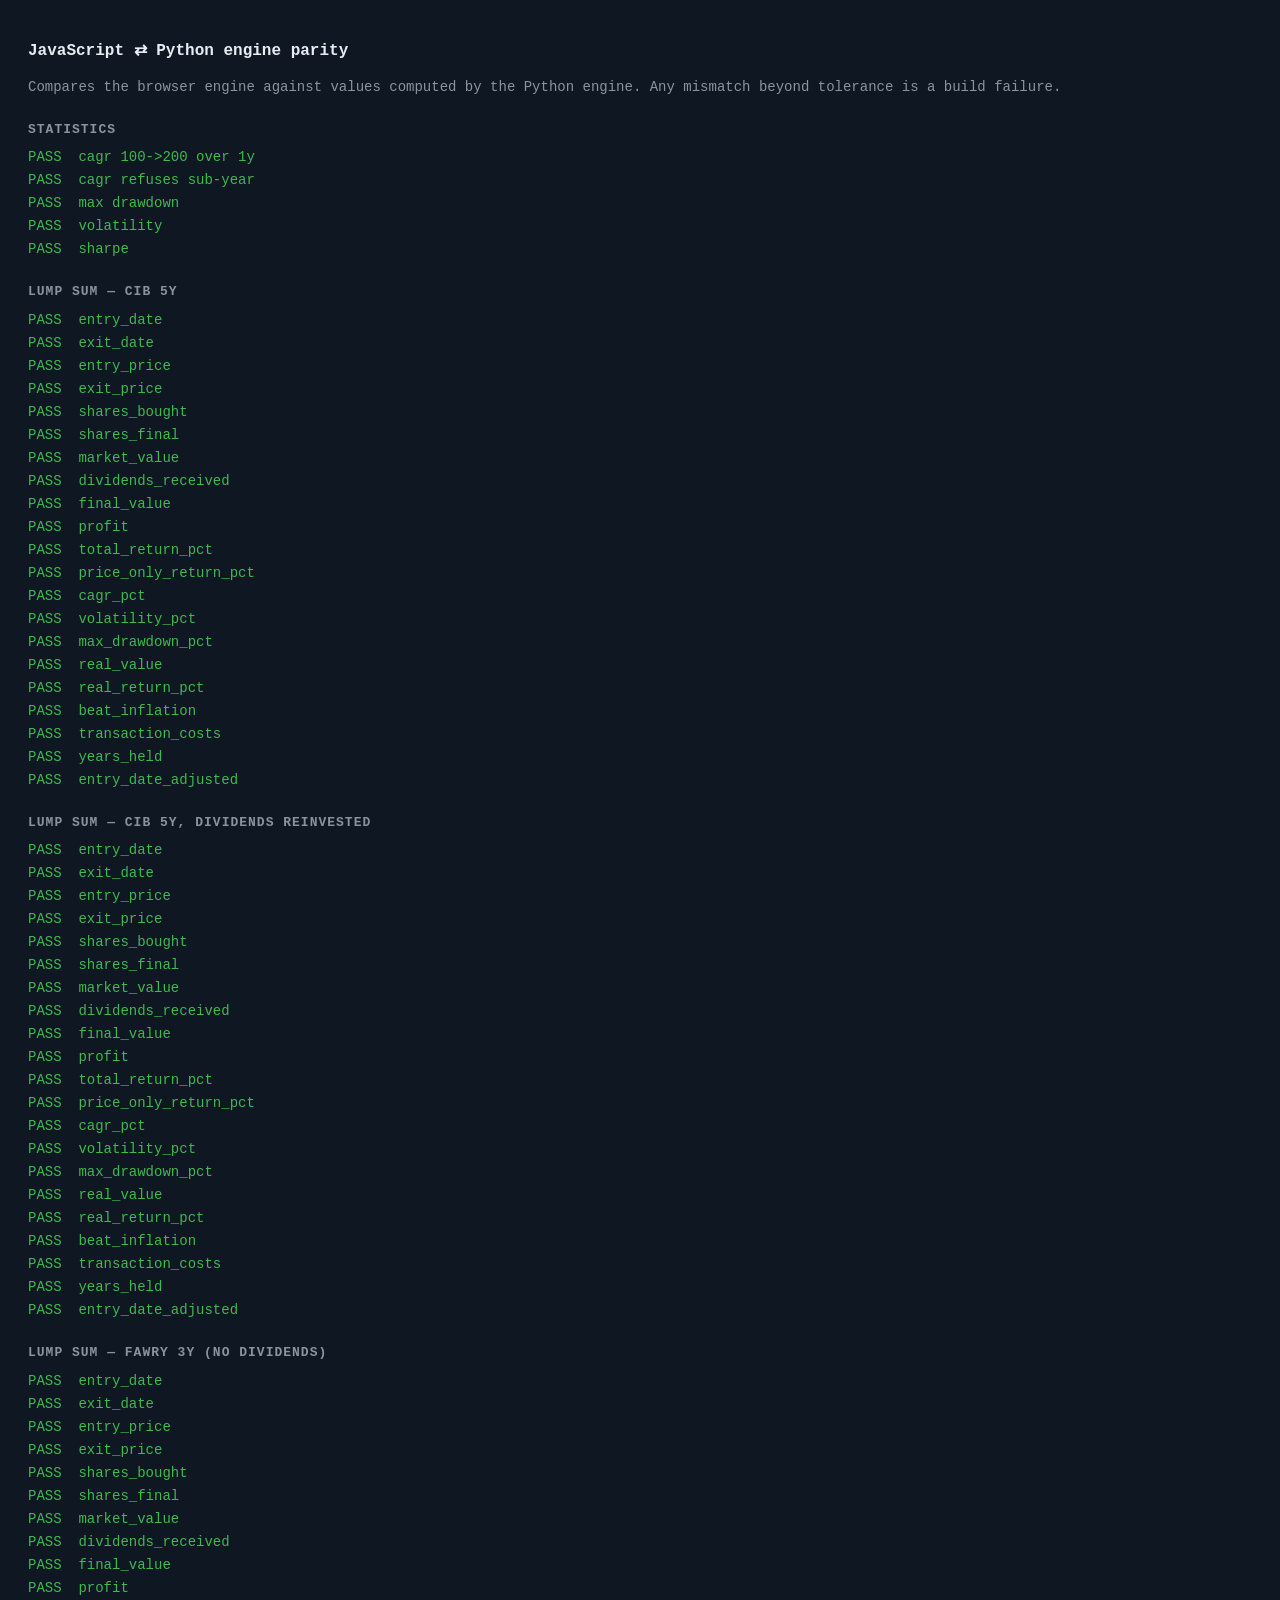
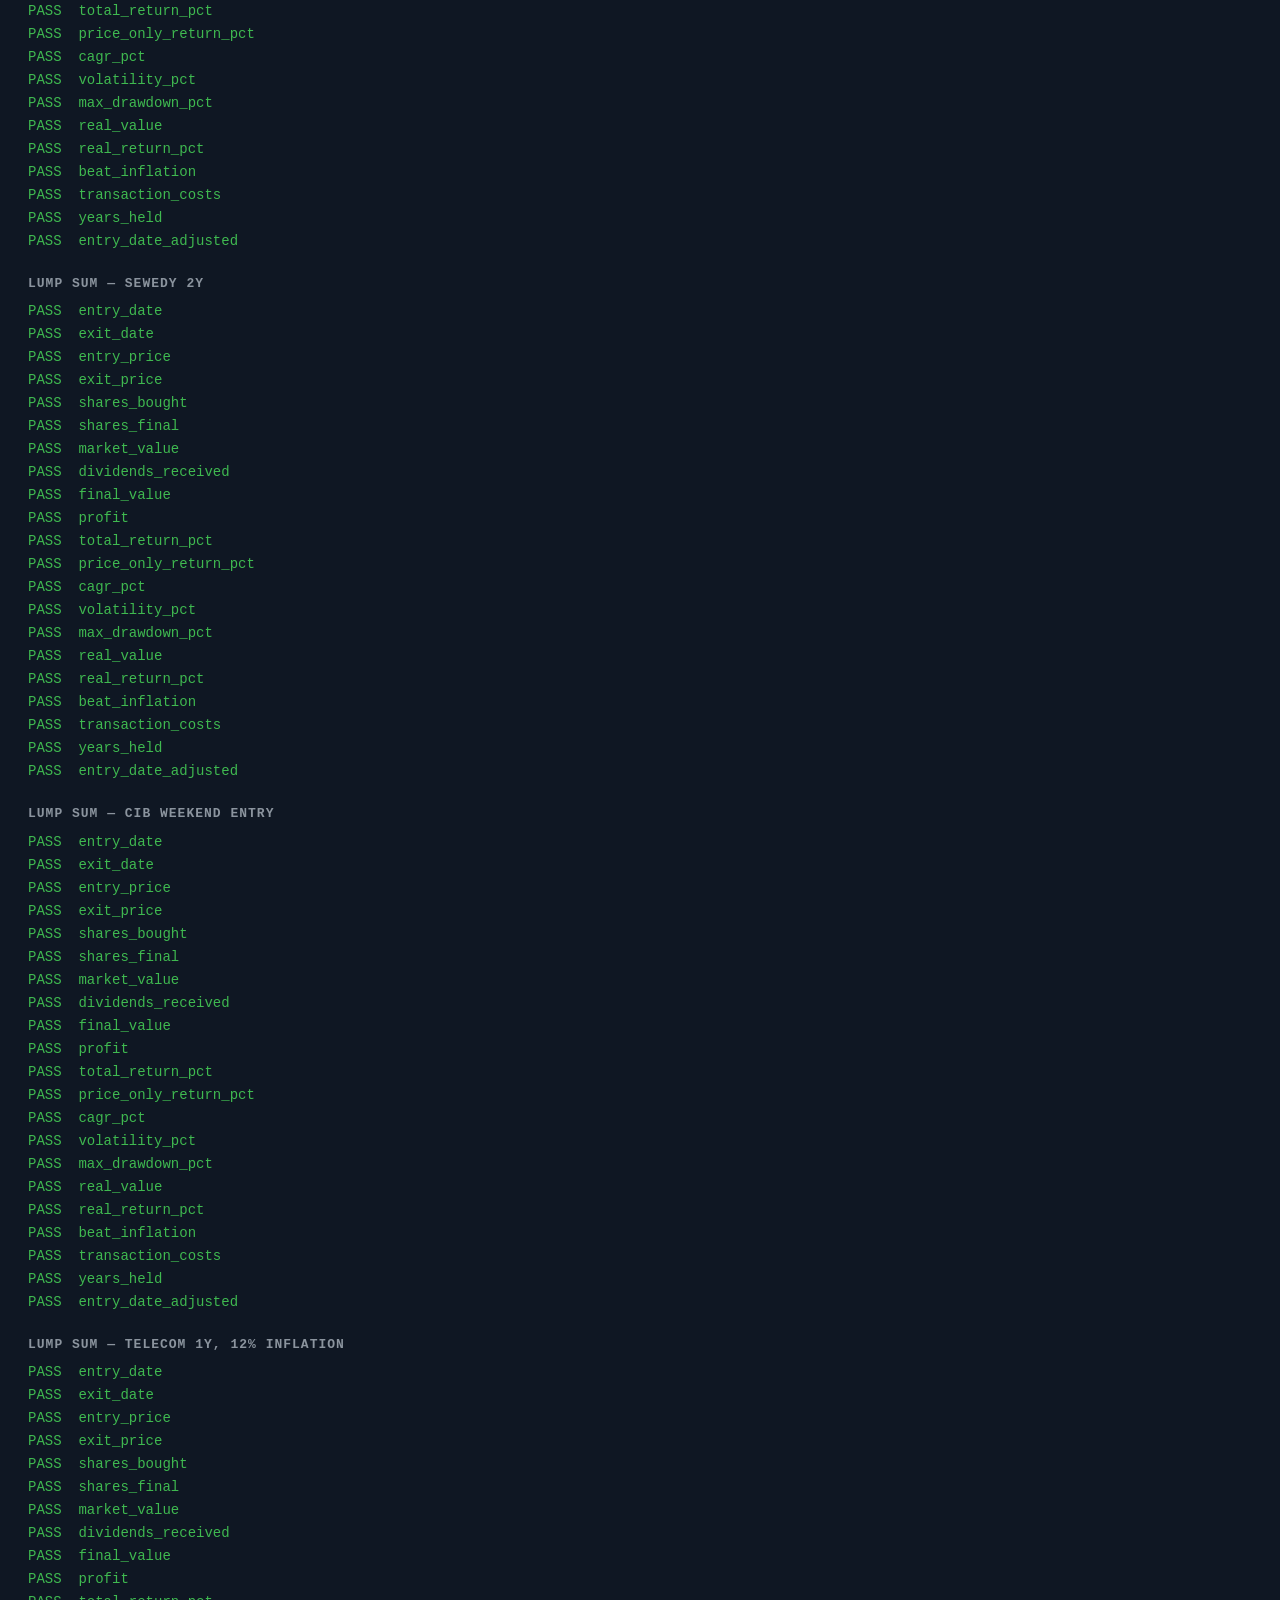
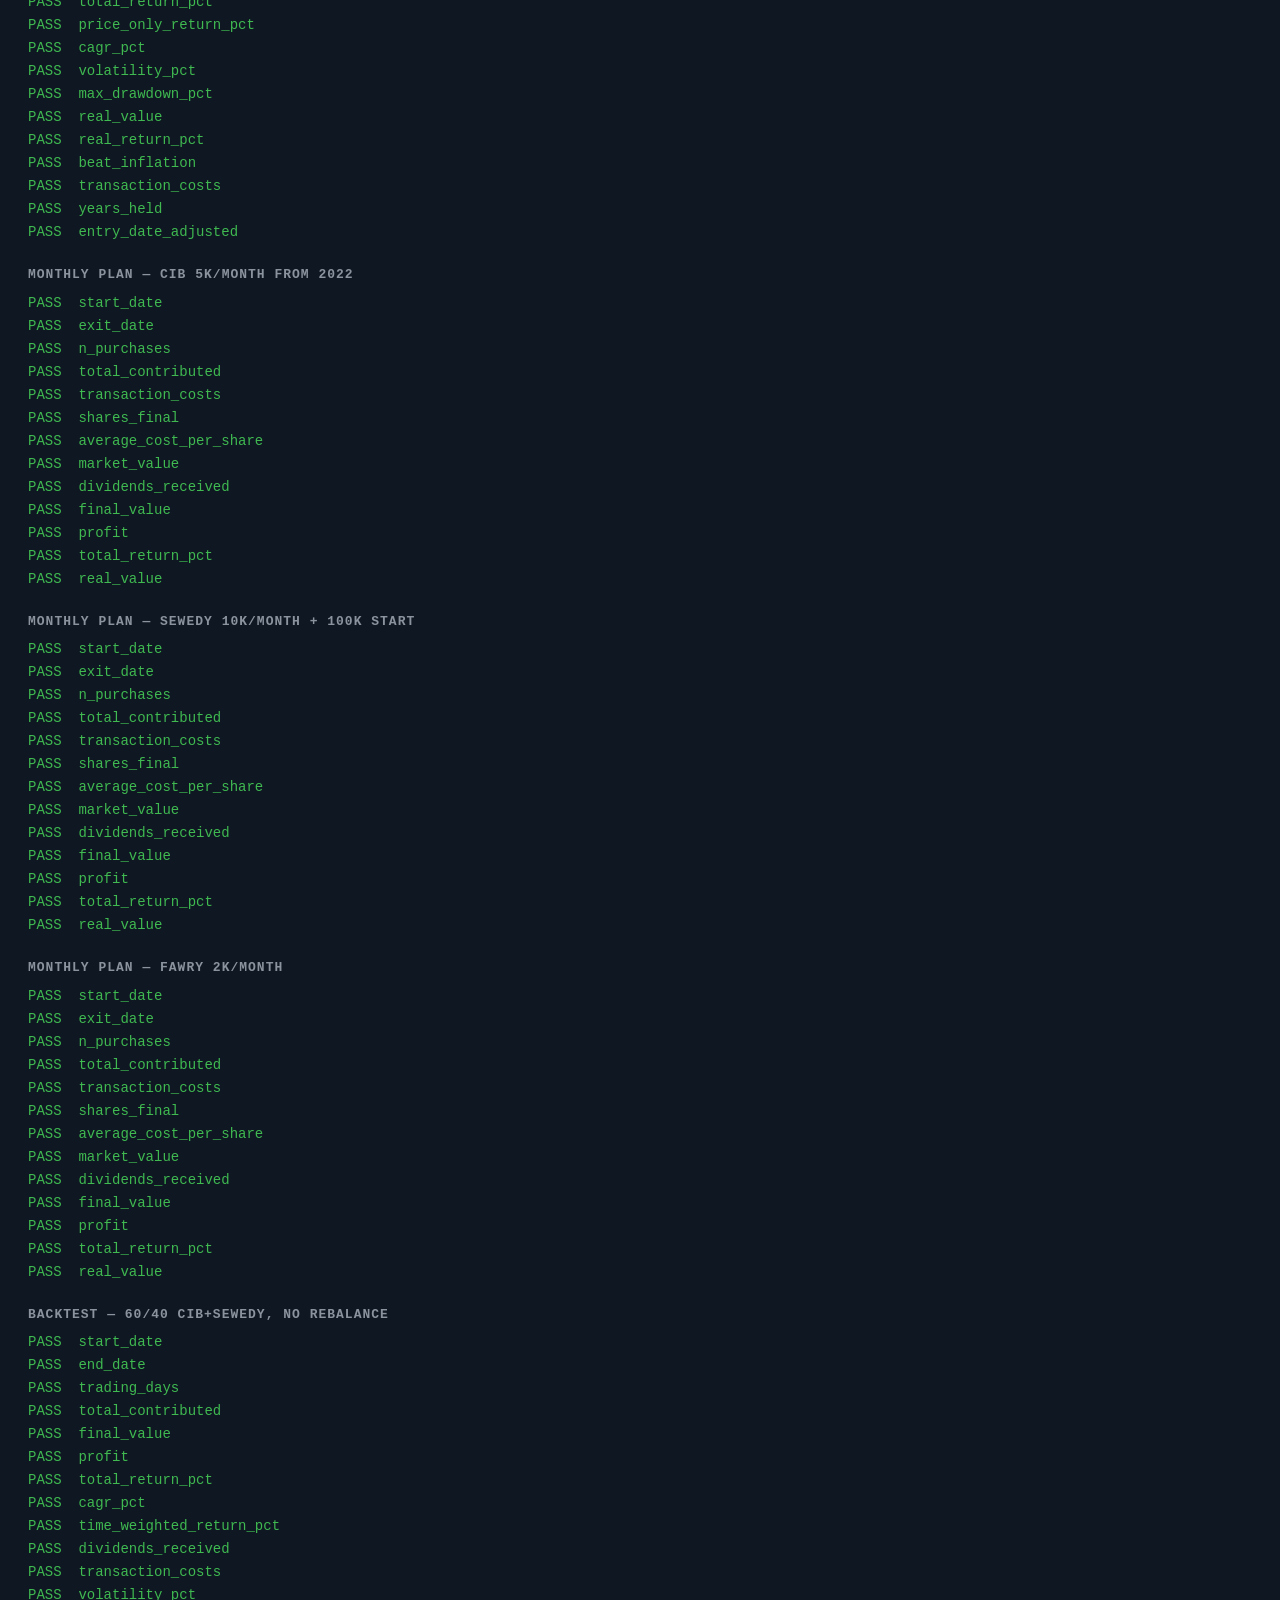
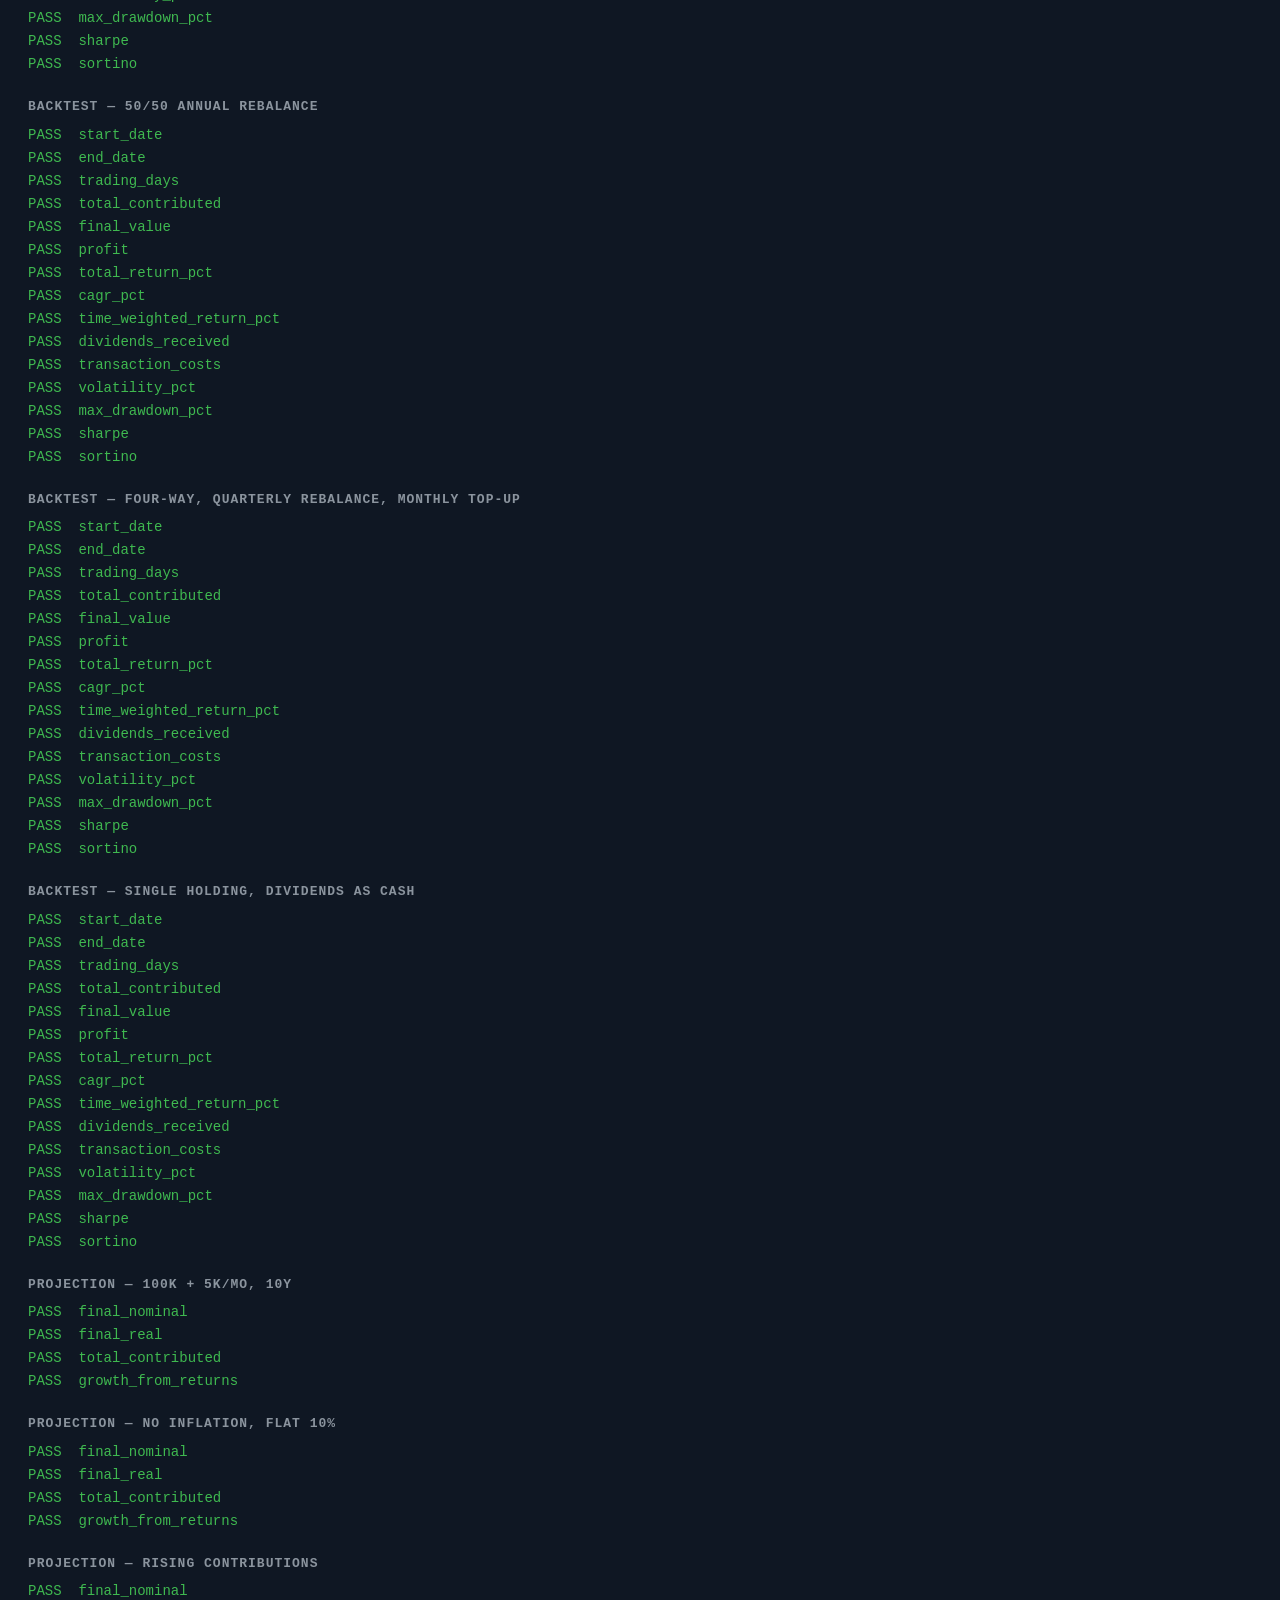
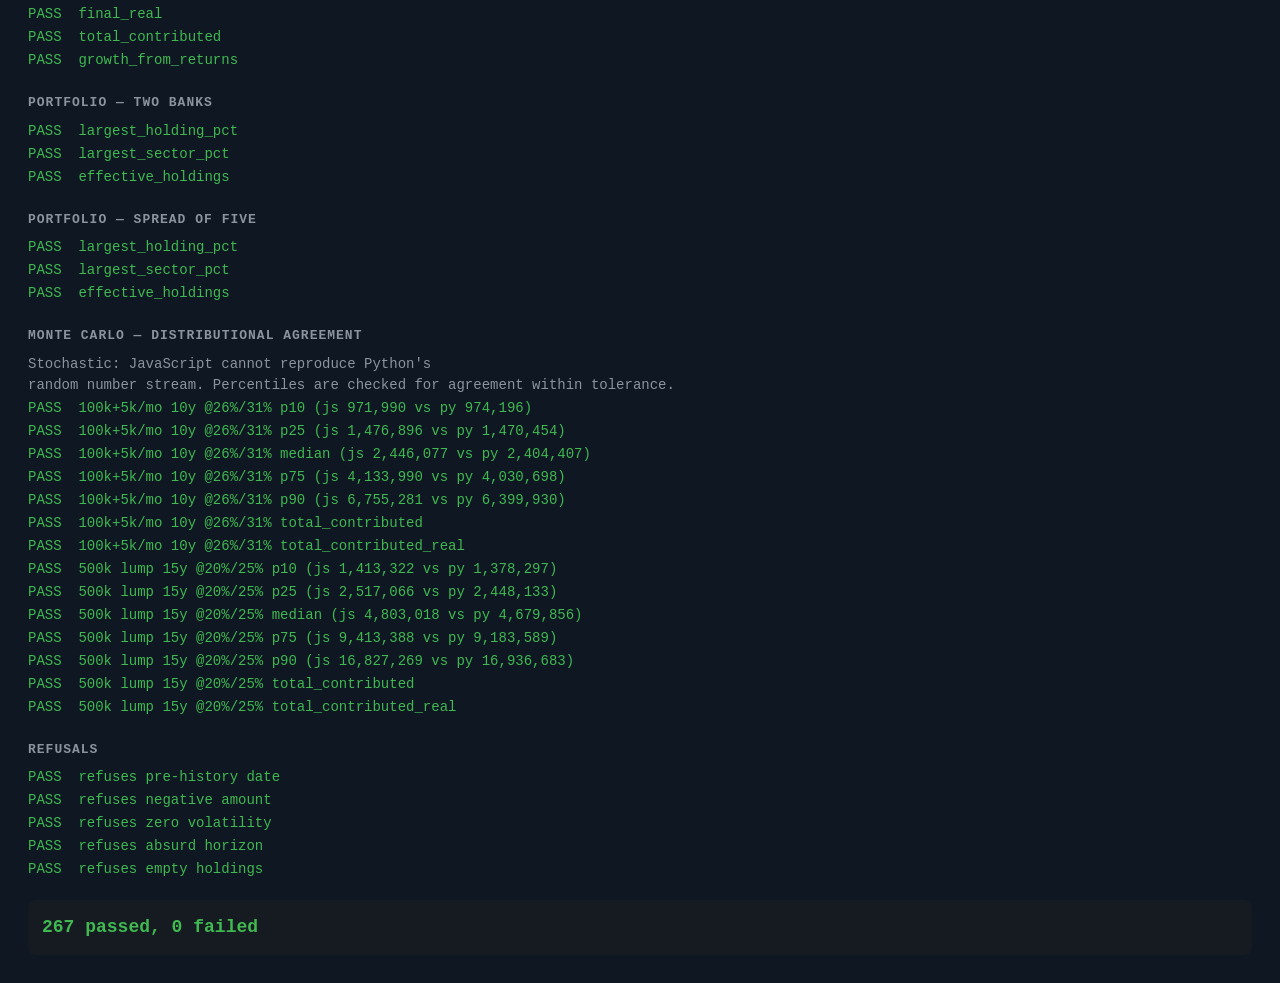
==== backend/tests/parity_harness.html @ 26fd0d42 "Add files via upload" ====
<!doctype html>
<html lang="en">
<head>
<meta charset="utf-8">
<title>Engine parity harness</title>
<style>
 body{font:14px/1.5 ui-monospace,Consolas,monospace;padding:20px;background:#0f1723;color:#e6edf3}
 .pass{color:#3fb950} .fail{color:#f85149;font-weight:700}
 h2{color:#8b949e;font-size:13px;text-transform:uppercase;letter-spacing:1px;margin:22px 0 8px}
 pre{margin:2px 0}
 #summary{font-size:18px;font-weight:700;padding:14px;border-radius:8px;margin-top:20px;background:#161b22}
</style>
</head>
<body>
<h1 style="font-size:16px">JavaScript ⇄ Python engine parity</h1>
<p style="color:#8b949e">Compares the browser engine against values computed by
the Python engine. Any mismatch beyond tolerance is a build failure.</p>
<div id="out">Running…</div>
<div id="summary"></div>

<script src="../app/web/static/engine.js"></script>
<script src="parity_cases.js"></script>
<script>
/* CASES is injected by backend/tests/test_js_parity.py, which computes every
   expected value with the Python engine before opening this page. */
window.CASES = window.CASES || null;

const out = document.getElementById("out");
let pass = 0, fail = 0;
const results = [];

function log(html) { results.push(html); }

function near(a, b, tol) {
  if (a == null && b == null) return true;
  if (a == null || b == null) return false;
  return Math.abs(a - b) <= tol;
}

function check(name, got, want, tol = 0.01) {
  const ok = near(got, want, tol);
  ok ? pass++ : fail++;
  log(`<pre class="${ok ? "pass" : "fail"}">${ok ? "PASS" : "FAIL"}  ${name}` +
      (ok ? "" : `   js=${got}  py=${want}  diff=${got == null || want == null ? "n/a" : Math.abs(got - want)}`) +
      `</pre>`);
}

function checkEq(name, got, want) {
  const ok = String(got) === String(want);
  ok ? pass++ : fail++;
  log(`<pre class="${ok ? "pass" : "fail"}">${ok ? "PASS" : "FAIL"}  ${name}` +
      (ok ? "" : `   js=${got}  py=${want}`) + `</pre>`);
}

function run() {
  if (!window.CASES) { out.innerHTML = "<pre class='fail'>No cases injected.</pre>"; return; }
  const C = window.CASES;

  /* ---------------- pure statistics ---------------- */
  log("<h2>Statistics</h2>");
  check("cagr 100->200 over 1y", ENGINE.cagr(100, 200, 1), C.stats.cagr_double, 1e-9);
  checkEq("cagr refuses sub-year", ENGINE.cagr(100, 150, 0.5), C.stats.cagr_subyear);
  check("max drawdown", ENGINE.maxDrawdown(C.stats.dd_input).max_drawdown,
        C.stats.dd_expected, 1e-9);
  check("volatility", ENGINE.annualisedVolatility(C.stats.vol_input),
        C.stats.vol_expected, 1e-9);
  check("sharpe", ENGINE.sharpeRatio(C.stats.vol_input, 0.205),
        C.stats.sharpe_expected, 1e-9);

  /* ---------------- lump sum ---------------- */
  for (const c of C.lump_sum) {
    log(`<h2>Lump sum — ${c.label}</h2>`);
    const r = ENGINE.lumpSum(c.company, c.amount, c.start, c.opts);
    for (const [k, want] of Object.entries(c.expect)) {
      const tol = (k.endsWith("_pct")) ? 0.011 : (k === "shares_bought" ? 0.0002 : 0.02);
      if (typeof want === "boolean" || typeof want === "string") checkEq(k, r[k], want);
      else check(k, r[k], want, tol);
    }
  }

  /* ---------------- monthly plan ---------------- */
  for (const c of C.monthly) {
    log(`<h2>Monthly plan — ${c.label}</h2>`);
    const r = ENGINE.monthlyPlan(c.company, c.monthly_amount, c.start, c.opts);
    for (const [k, want] of Object.entries(c.expect)) {
      if (typeof want === "string") checkEq(k, r[k], want);
      else check(k, r[k], want, k.endsWith("_pct") ? 0.011 : 0.02);
    }
  }

  /* ---------------- backtest ---------------- */
  for (const c of C.backtest) {
    log(`<h2>Backtest — ${c.label}</h2>`);
    const r = ENGINE.backtest(c.companies, c.holdings, c.start, c.opts);
    for (const [k, want] of Object.entries(c.expect)) {
      if (typeof want === "string") checkEq(k, r[k], want);
      else check(k, r[k], want, k.endsWith("_pct") ? 0.011 : 0.05);
    }
  }

  /* ---------------- projections ---------------- */
  for (const c of C.projection) {
    log(`<h2>Projection — ${c.label}</h2>`);
    const r = ENGINE.scenarioProjection(c.initial, c.monthly, c.years,
                                        c.returns, c.inflation, c.increase);
    for (const [k, want] of Object.entries(c.expect)) {
      check(k, r.scenarios[c.scenario][k], want, 0.02);
    }
  }

  /* ---------------- portfolio composition ---------------- */
  for (const c of C.composition) {
    log(`<h2>Portfolio — ${c.label}</h2>`);
    const r = ENGINE.analyseComposition(c.metrics, c.holdings);
    check("largest_holding_pct", r.largest_holding_pct, c.expect.largest_holding_pct);
    check("largest_sector_pct", r.largest_sector_pct, c.expect.largest_sector_pct);
    check("effective_holdings", r.effective_holdings, c.expect.effective_holdings, 0.11);
  }

  /* ---------------- monte carlo (statistical, not identical) ---------------- */
  log("<h2>Monte Carlo — distributional agreement</h2>");
  log(`<pre style="color:#8b949e">Stochastic: JavaScript cannot reproduce Python's
random number stream. Percentiles are checked for agreement within tolerance.</pre>`);
  for (const c of C.monte_carlo) {
    const r = ENGINE.monteCarlo(c.initial, c.monthly, c.years, c.annual_return,
                                c.annual_volatility, c.opts);
    for (const [k, want] of Object.entries(c.expect.percentiles)) {
      const tolPct = 0.06;      // 6% relative
      const got = r.percentiles[k];
      const ok = Math.abs(got - want) <= Math.abs(want) * tolPct;
      ok ? pass++ : fail++;
      log(`<pre class="${ok ? "pass" : "fail"}">${ok ? "PASS" : "FAIL"}  ${c.label} ${k}` +
          (ok ? ` (js ${Math.round(got).toLocaleString()} vs py ${Math.round(want).toLocaleString()})`
              : `   js=${got}  py=${want}  off by ${(Math.abs(got - want) / Math.abs(want) * 100).toFixed(1)}%`) +
          `</pre>`);
    }
    // Deterministic parts must match exactly.
    check(`${c.label} total_contributed`, r.total_contributed, c.expect.total_contributed, 0.02);
    check(`${c.label} total_contributed_real`, r.total_contributed_real,
          c.expect.total_contributed_real, 0.05);
  }

  /* ---------------- screener / compare parity ---------------- */
  log("<h2>Refusals</h2>");
  const refusals = [
    ["pre-history date", () => ENGINE.lumpSum(C.lump_sum[0].company, 1000, "1990-01-01", {})],
    ["negative amount", () => ENGINE.lumpSum(C.lump_sum[0].company, -5, "2022-01-03", {})],
    ["zero volatility", () => ENGINE.monteCarlo(1000, 0, 5, 0.1, 0, {})],
    ["absurd horizon", () => ENGINE.monteCarlo(1000, 0, 99, 0.1, 0.2, {})],
    ["empty holdings", () => ENGINE.backtest({}, [], "2022-01-03", {})],
  ];
  for (const [name, fn] of refusals) {
    let threw = false;
    try { fn(); } catch (e) { threw = e instanceof ENGINE.InsufficientData; }
    threw ? pass++ : fail++;
    log(`<pre class="${threw ? "pass" : "fail"}">${threw ? "PASS" : "FAIL"}  refuses ${name}</pre>`);
  }

  out.innerHTML = results.join("");
  const s = document.getElementById("summary");
  s.className = fail ? "fail" : "pass";
  s.textContent = `${pass} passed, ${fail} failed`;
  window.__RESULT__ = {pass, fail};
}

try { run(); }
catch (e) {
  out.innerHTML = `<pre class="fail">Harness crashed: ${e.message}\n${e.stack}</pre>`;
  window.__RESULT__ = {pass, fail: fail + 1, error: e.message};
}
</script>
</body>
</html>
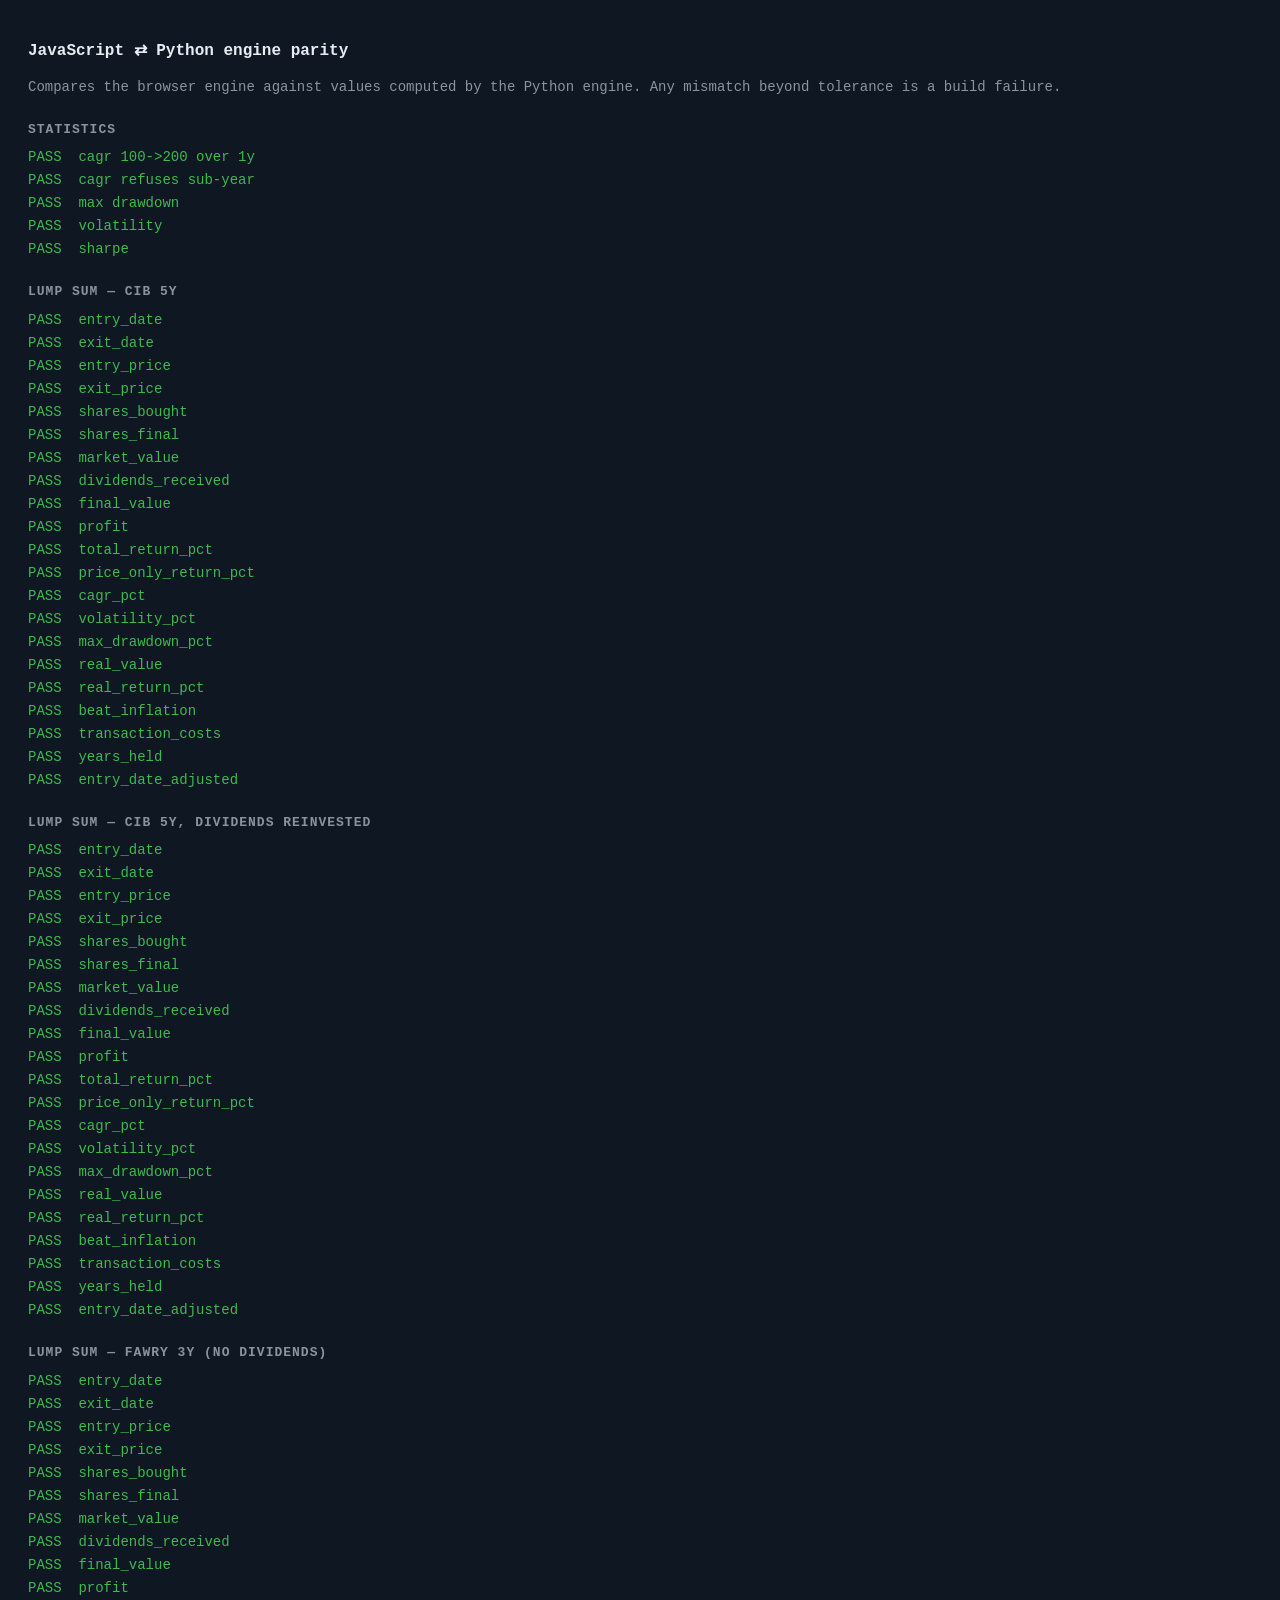
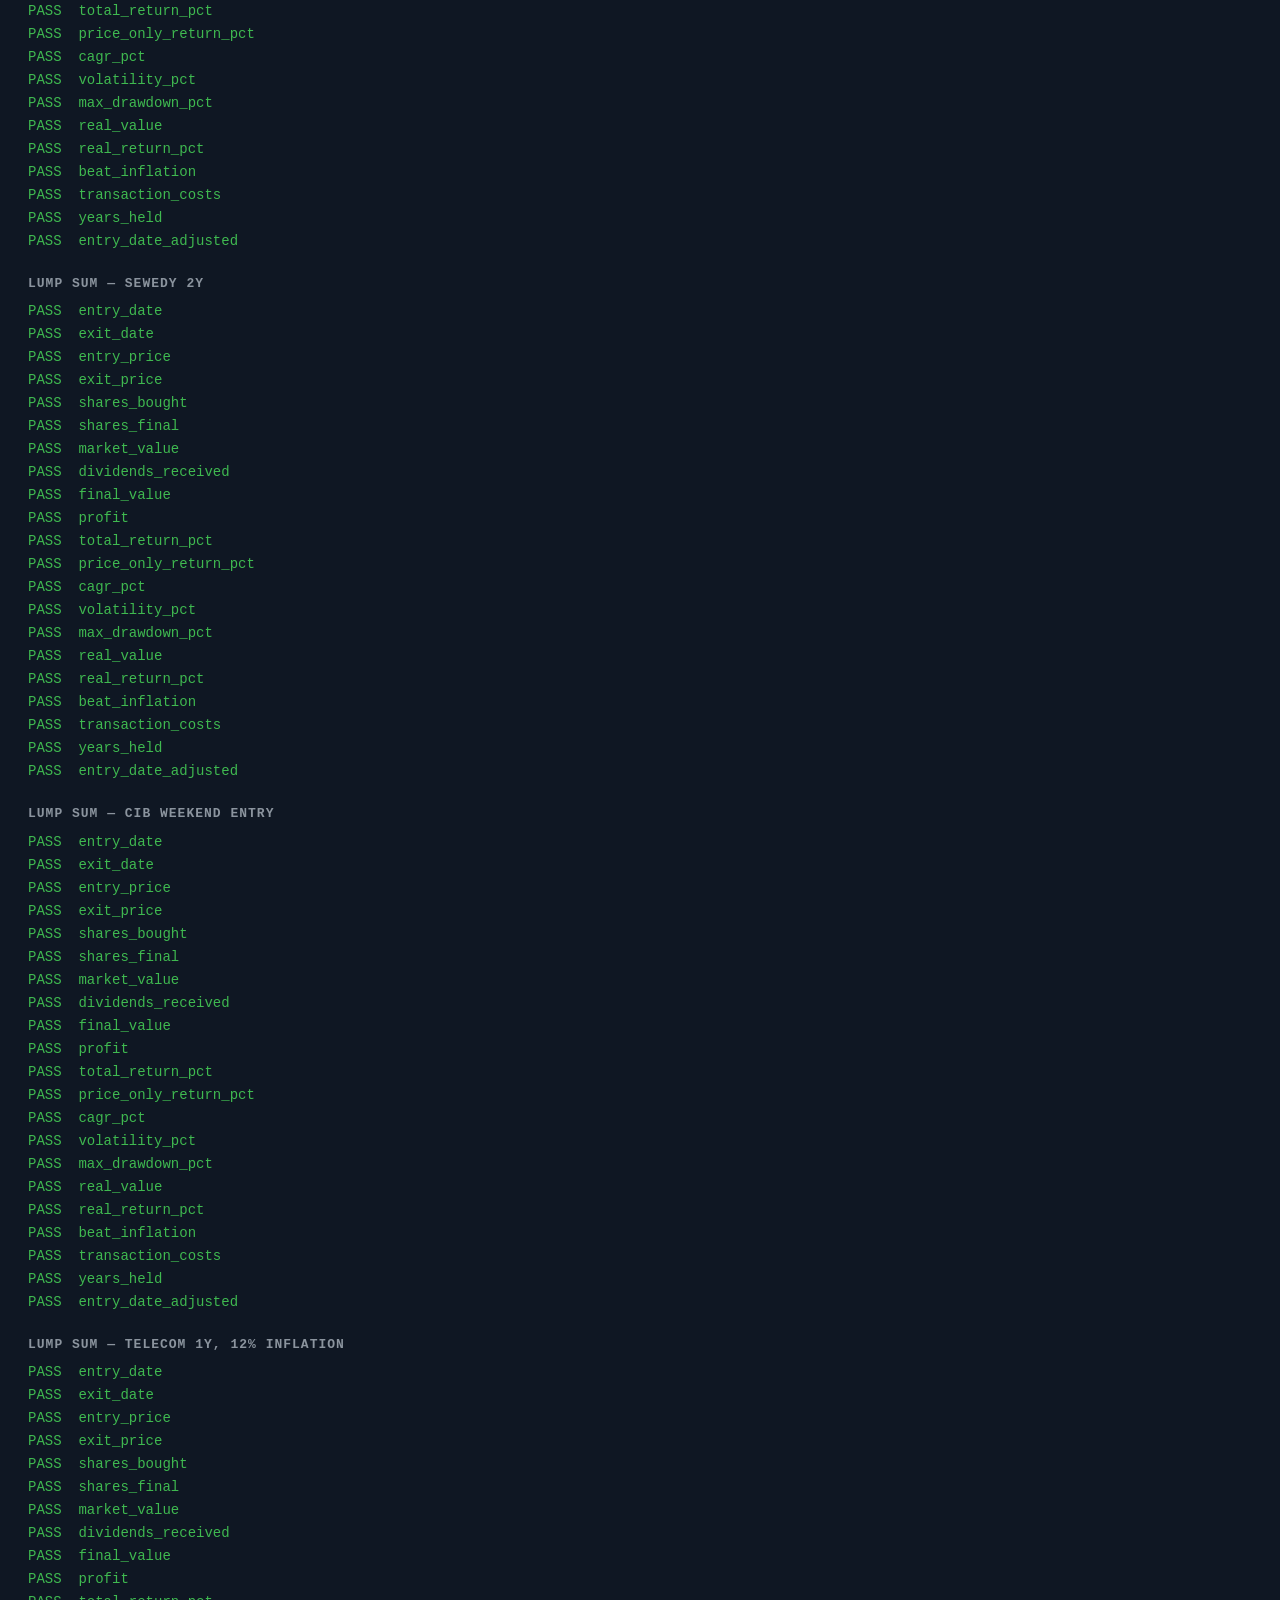
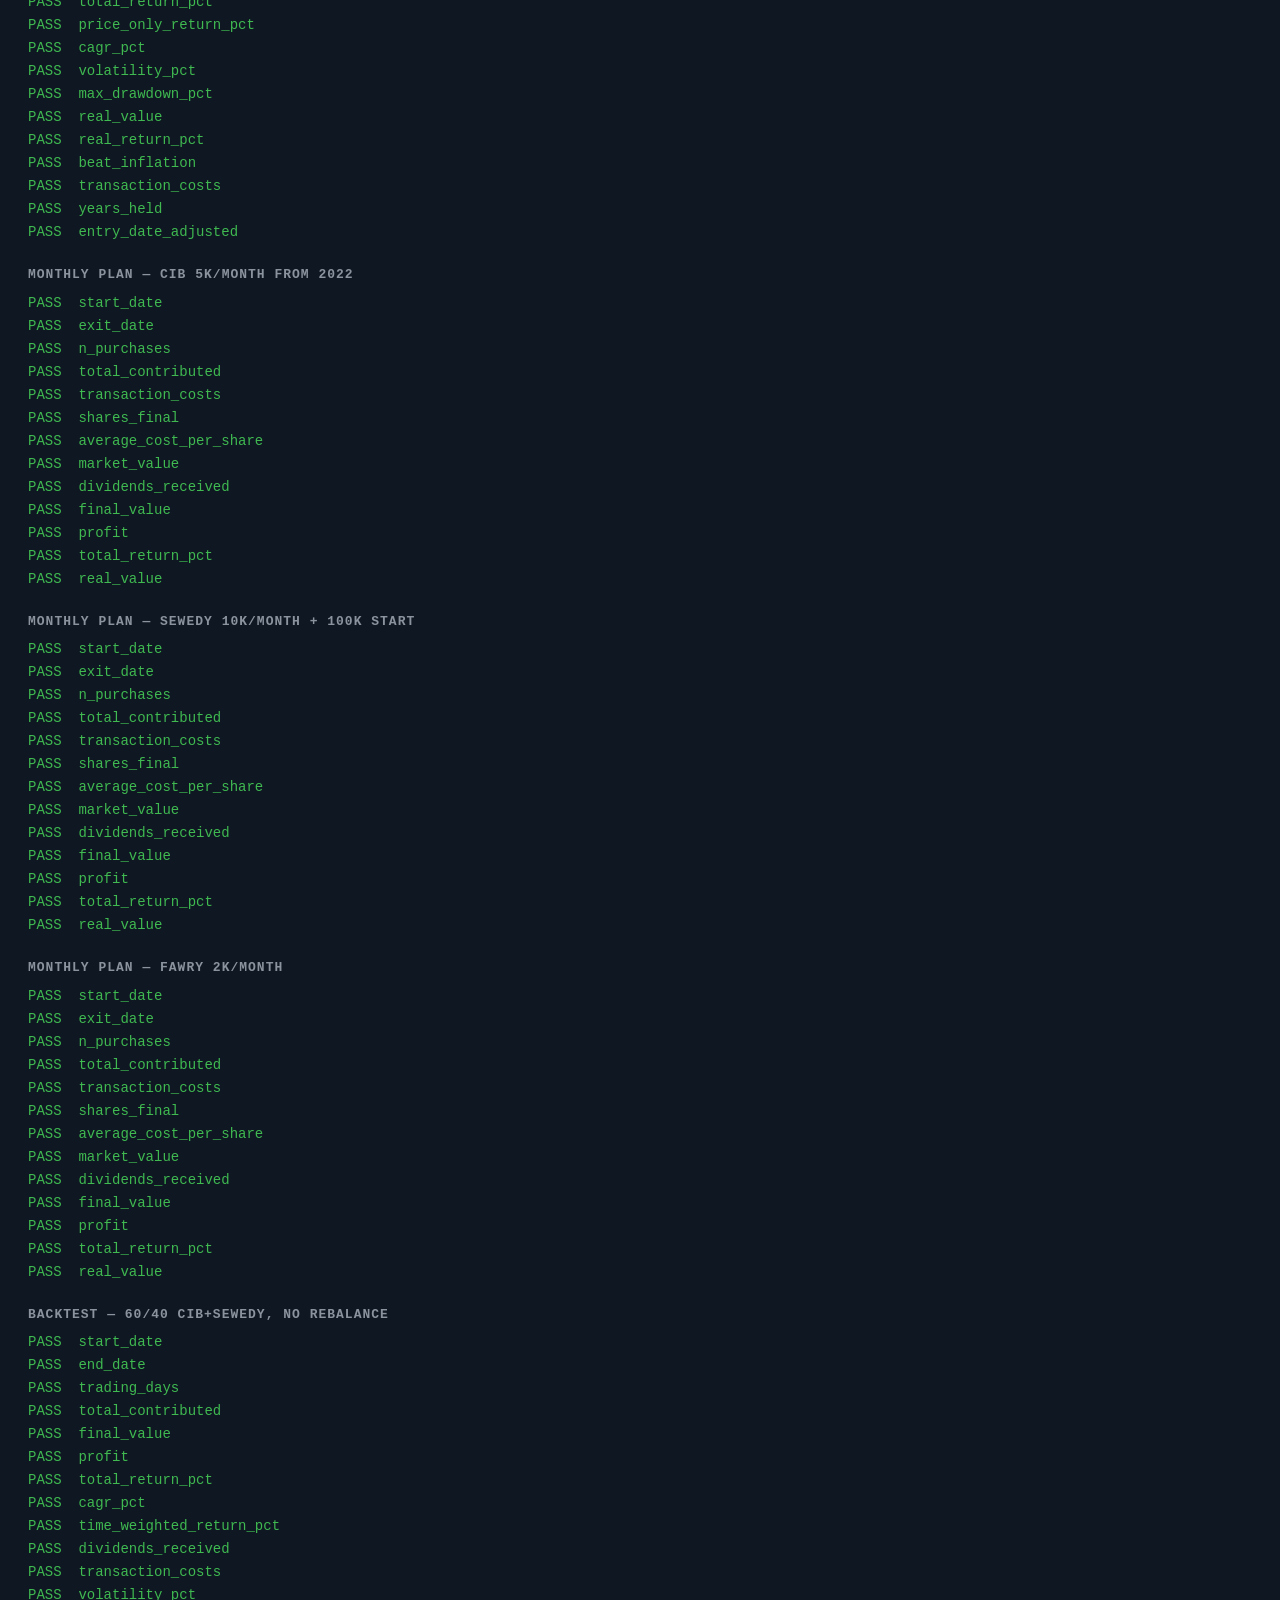
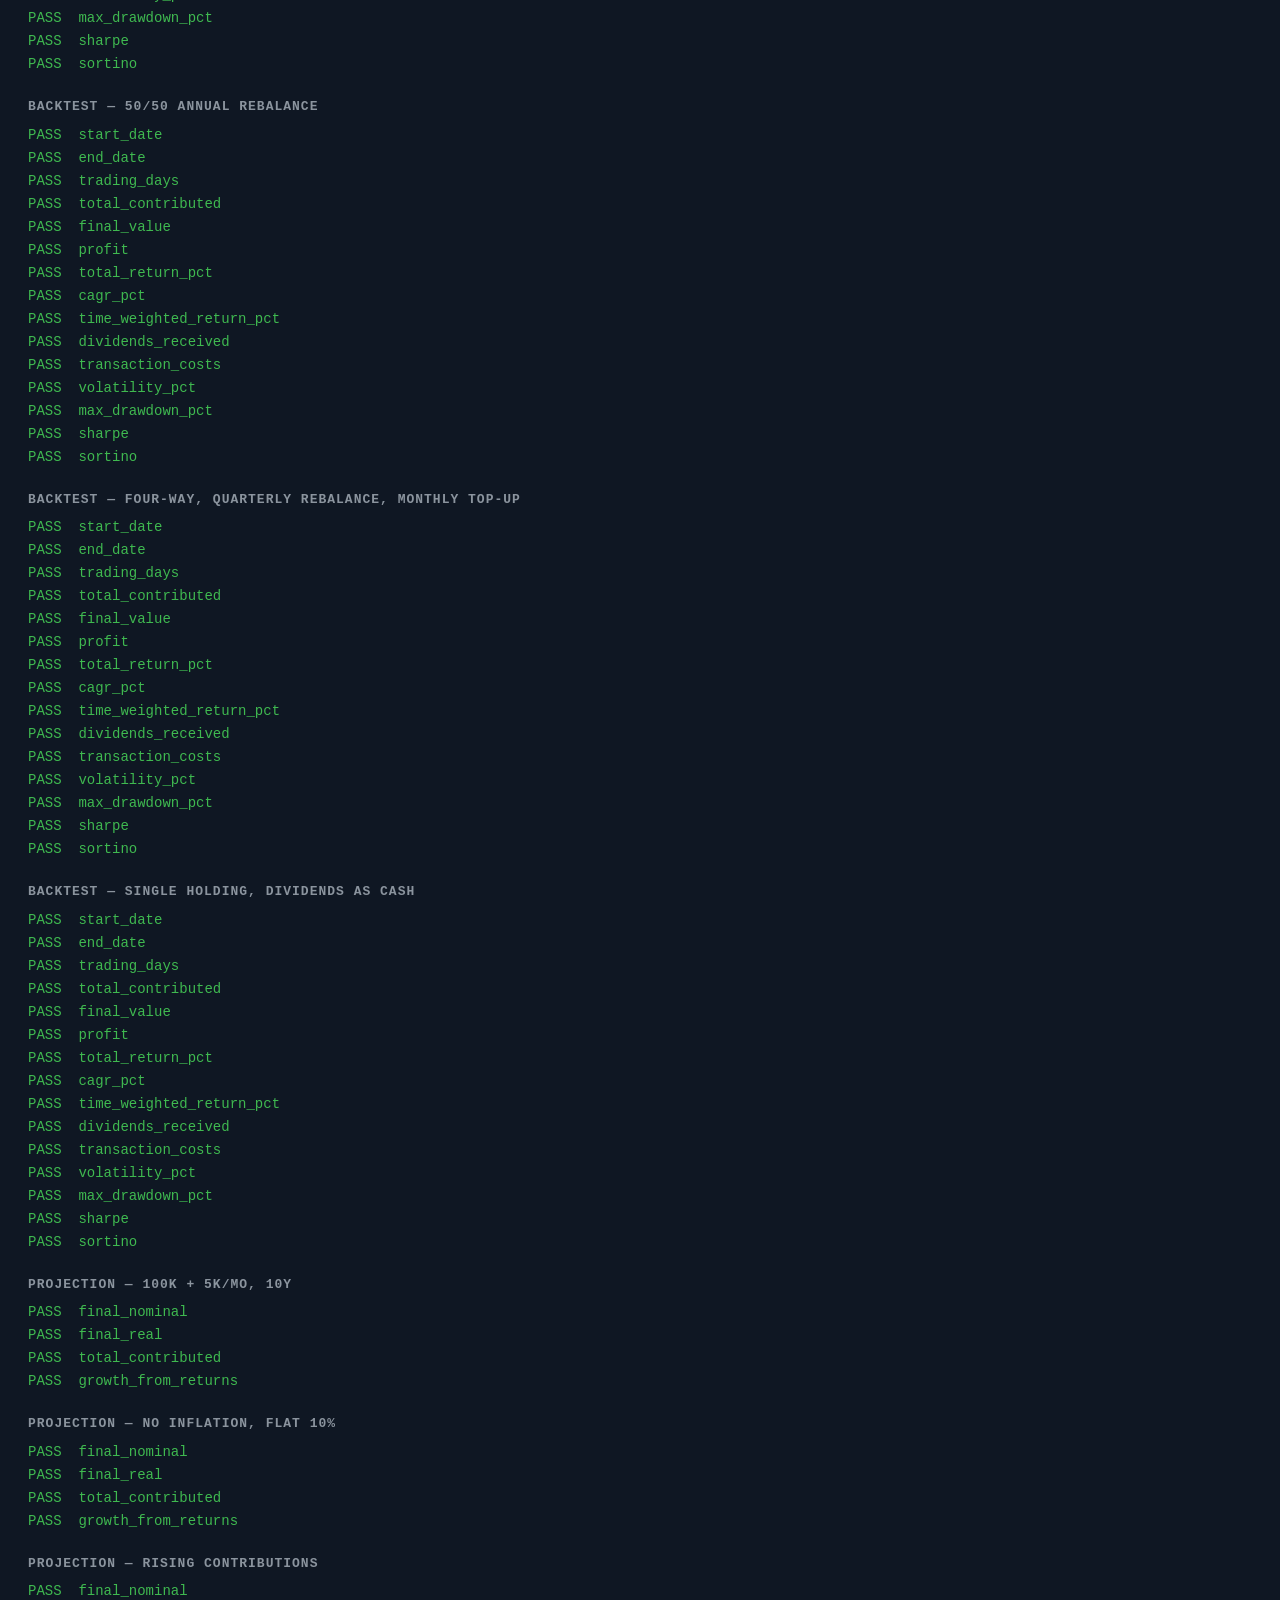
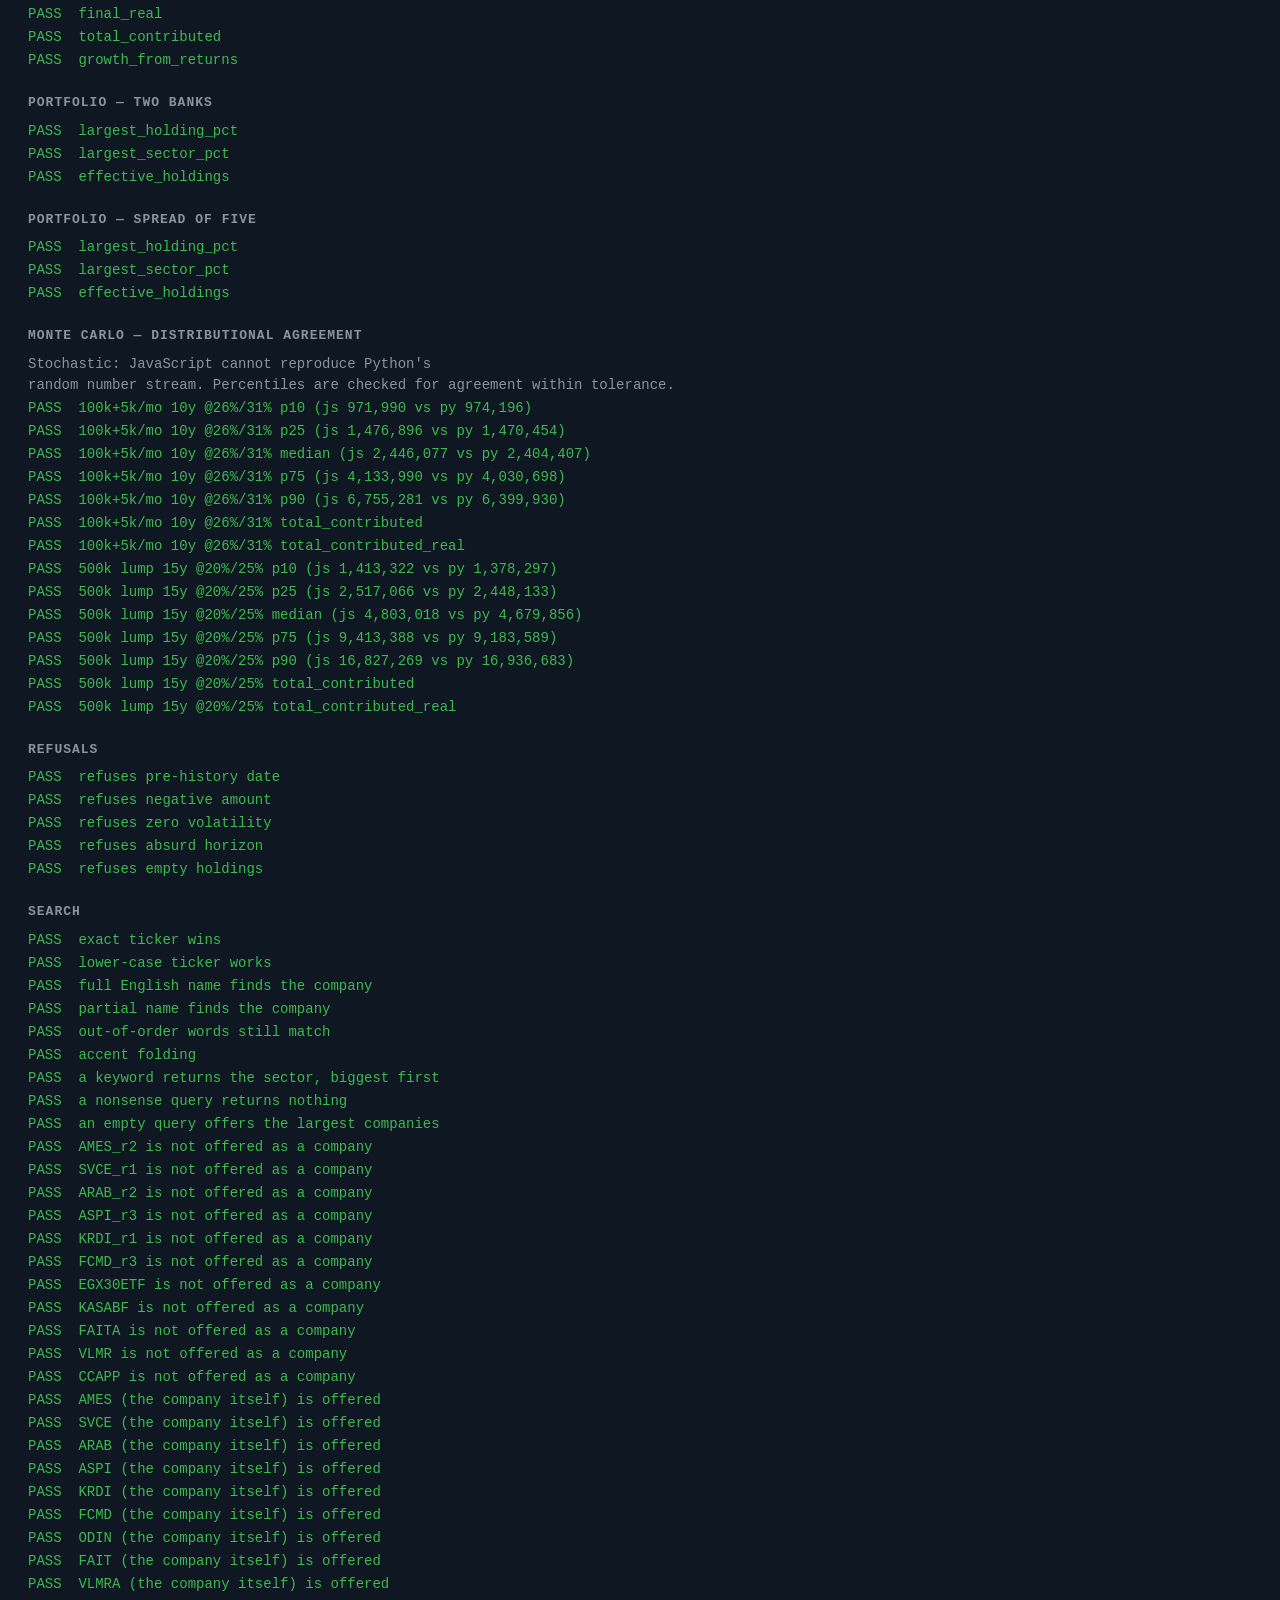
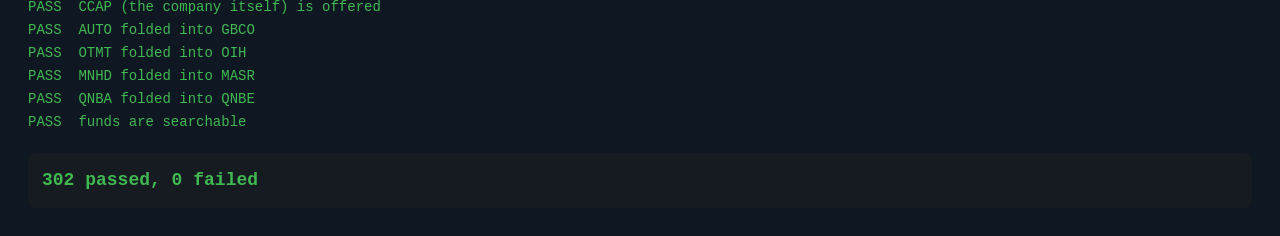
==== commit 8ba3a7b6: "Add files via upload Clean stock universe to 269 companies" ====
--- a/backend/tests/parity_harness.html
+++ b/backend/tests/parity_harness.html
@@ -19,6 +19,7 @@
 <div id="summary"></div>
 
 <script src="../app/web/static/engine.js"></script>
+<script src="../app/web/static/picker.js"></script>
 <script src="parity_cases.js"></script>
 <script>
 /* CASES is injected by backend/tests/test_js_parity.py, which computes every
@@ -156,6 +157,65 @@
     log(`<pre class="${threw ? "pass" : "fail"}">${threw ? "PASS" : "FAIL"}  refuses ${name}</pre>`);
   }
 
+  /* ---------------- search / selection ----------------
+     The picker is the only way to choose a company anywhere on the site, so a
+     regression here makes the whole platform unusable rather than merely
+     wrong. These run against the real universe exported into the build. */
+  log("<h2>Search</h2>");
+  const U = C.universe || [];
+  if (!U.length) {
+    fail++; log(`<pre class="fail">FAIL  no universe injected</pre>`);
+  } else {
+    const top = (q, n = 1) => Picker.search(U, q, 12).slice(0, n).map(i => i.ticker);
+    const first = q => top(q)[0];
+    const hits = q => Picker.search(U, q, 60).map(i => i.ticker);
+
+    checkEq("exact ticker wins", first("COMI"), "COMI");
+    checkEq("lower-case ticker works", first("comi"), "COMI");
+    checkEq("full English name finds the company",
+            first("Commercial International Bank"), "COMI");
+    checkEq("partial name finds the company", first("Fawry"), "FWRY");
+    checkEq("out-of-order words still match", first("comm int bank"), "COMI");
+    checkEq("accent folding", first("Sewedy"), "SWDY");
+    checkEq("a keyword returns the sector, biggest first",
+            hits("bank").length > 4 && hits("bank")[0] === "COMI", "true");
+    checkEq("a nonsense query returns nothing",
+            Picker.search(U, "zzzzqqqq", 12).length, 0);
+    checkEq("an empty query offers the largest companies",
+            Picker.search(U, "", 5).length, 5);
+
+    /* The universe must not offer things that are not companies. */
+    const bad = ["AMES_r2", "SVCE_r1", "ARAB_r2", "ASPI_r3", "KRDI_r1",
+                 "FCMD_r3", "EGX30ETF", "KASABF", "FAITA", "VLMR", "CCAPP"];
+    for (const b of bad) {
+      const found = U.some(i => i.ticker.toUpperCase() === b.toUpperCase());
+      found ? fail++ : pass++;
+      log(`<pre class="${found ? "fail" : "pass"}">${found ? "FAIL" : "PASS"}` +
+          `  ${b} is not offered as a company</pre>`);
+    }
+    /* ...and must still offer the company behind each of them. */
+    for (const g of ["AMES", "SVCE", "ARAB", "ASPI", "KRDI", "FCMD",
+                     "ODIN", "FAIT", "VLMRA", "CCAP"]) {
+      const found = U.some(i => i.ticker === g);
+      found ? pass++ : fail++;
+      log(`<pre class="${found ? "pass" : "fail"}">${found ? "PASS" : "FAIL"}` +
+          `  ${g} (the company itself) is offered</pre>`);
+    }
+    /* Renamed tickers must resolve to the current company, not a dead one. */
+    for (const [oldTk, newTk] of [["AUTO", "GBCO"], ["OTMT", "OIH"],
+                                  ["MNHD", "MASR"], ["QNBA", "QNBE"]]) {
+      const dead = U.some(i => i.ticker === oldTk);
+      const alive = U.some(i => i.ticker === newTk);
+      const ok = !dead && alive;
+      ok ? pass++ : fail++;
+      log(`<pre class="${ok ? "pass" : "fail"}">${ok ? "PASS" : "FAIL"}` +
+          `  ${oldTk} folded into ${newTk}</pre>`);
+    }
+    /* Funds are searchable too, and labelled as funds. */
+    const funds = U.filter(i => i.asset_type === "fund");
+    checkEq("funds are searchable", funds.length > 30, "true");
+  }
+
   out.innerHTML = results.join("");
   const s = document.getElementById("summary");
   s.className = fail ? "fail" : "pass";
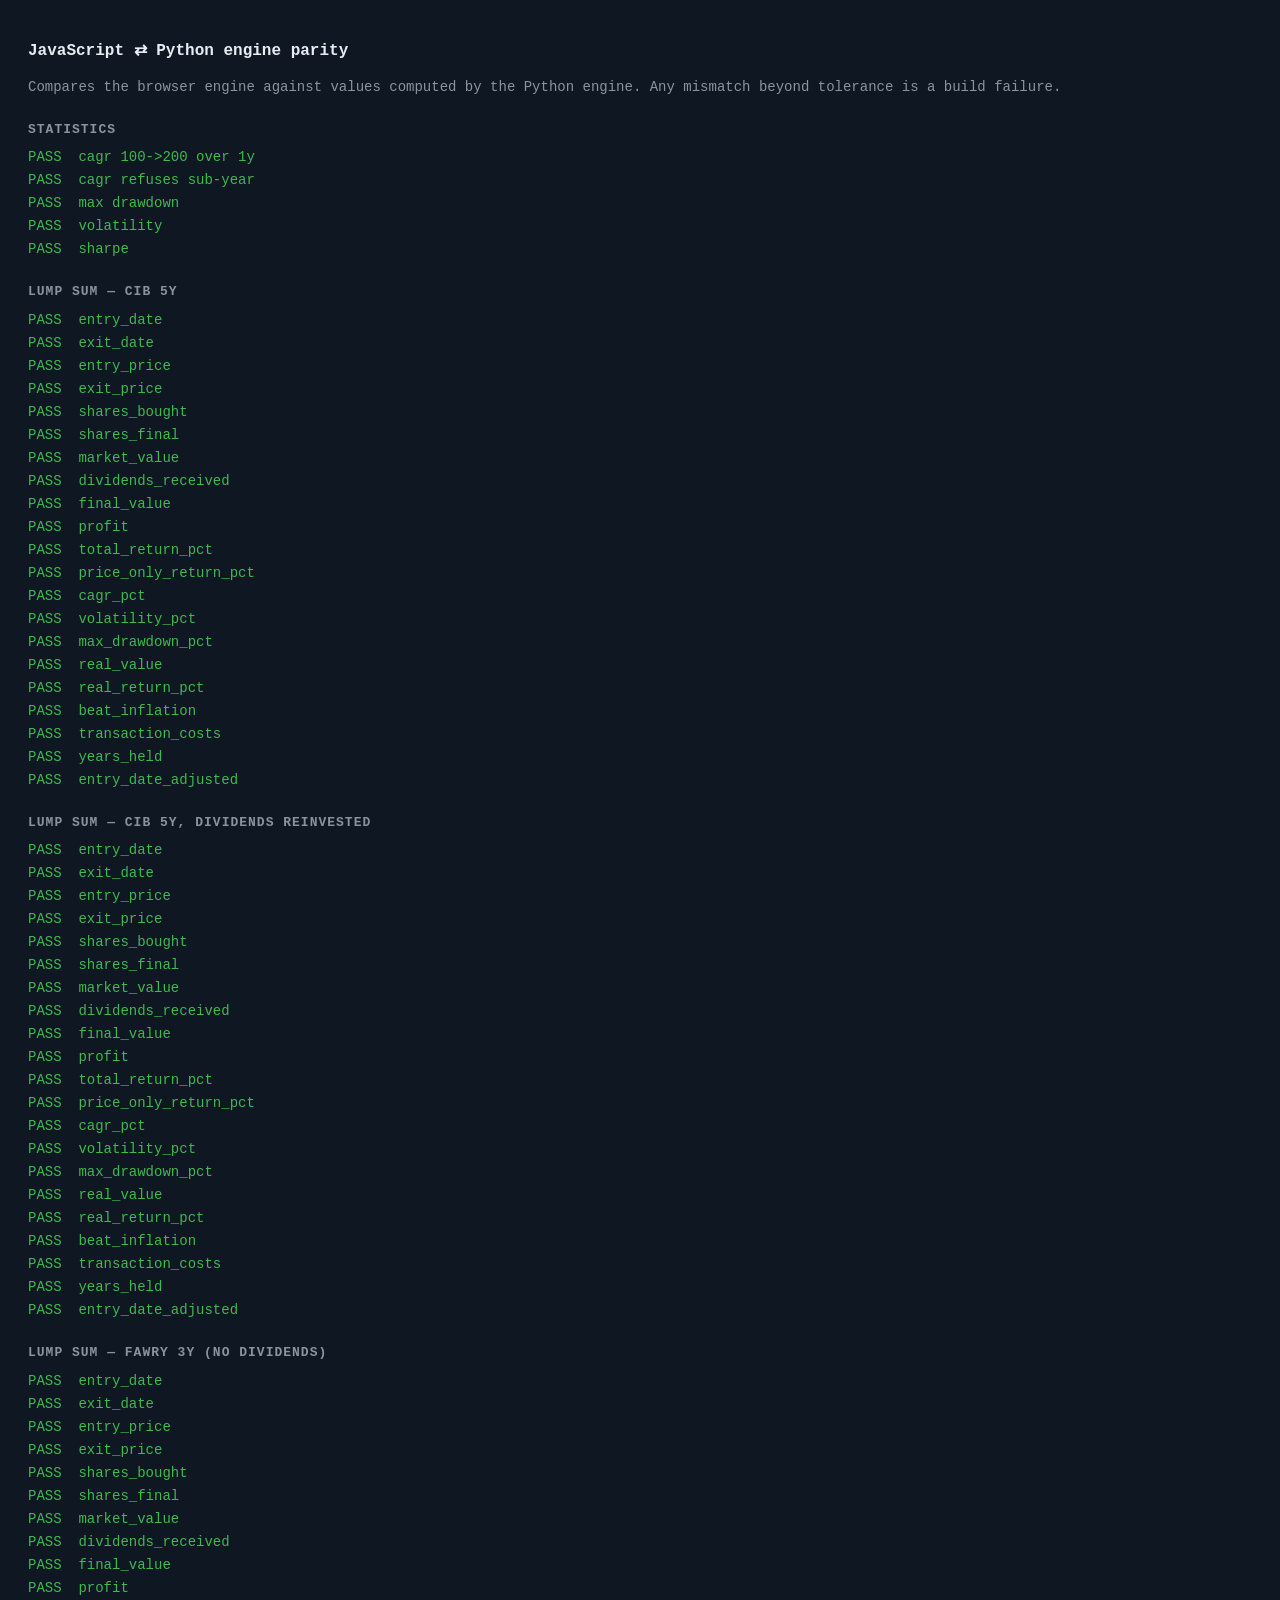
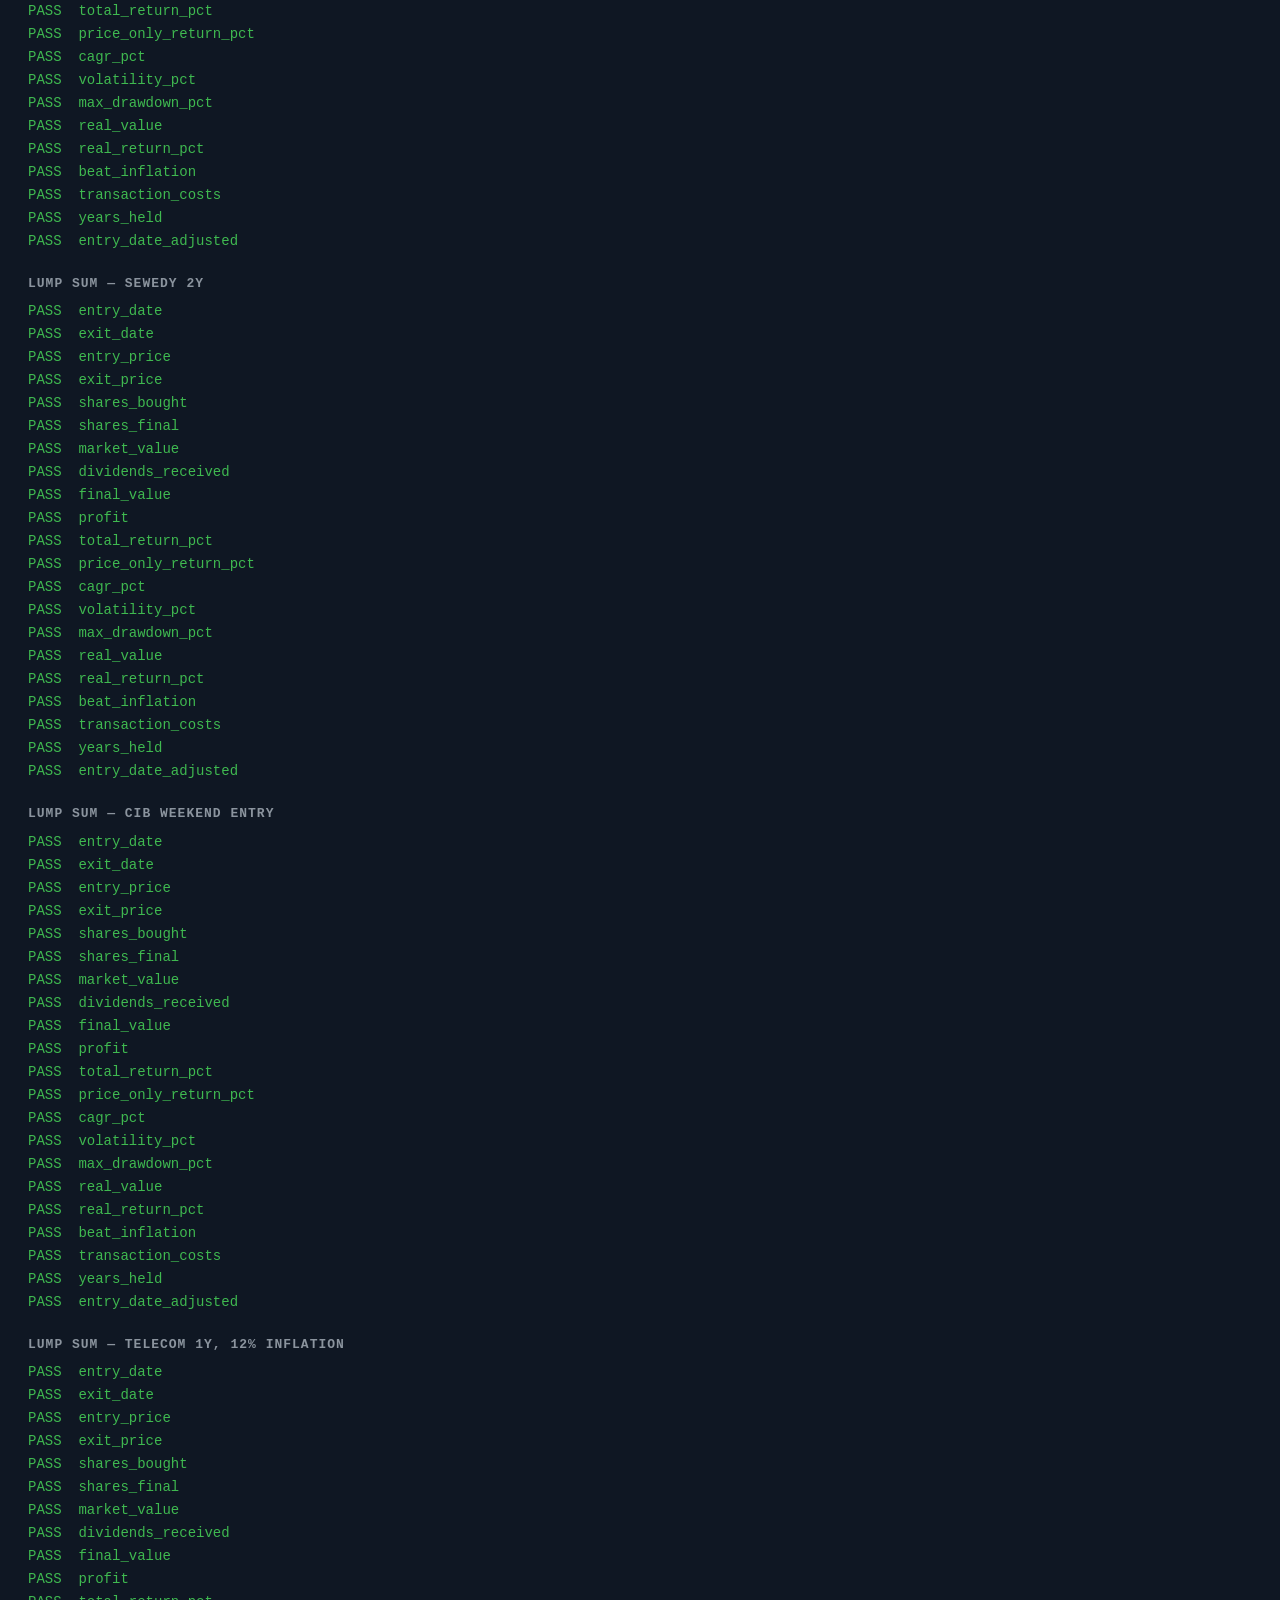
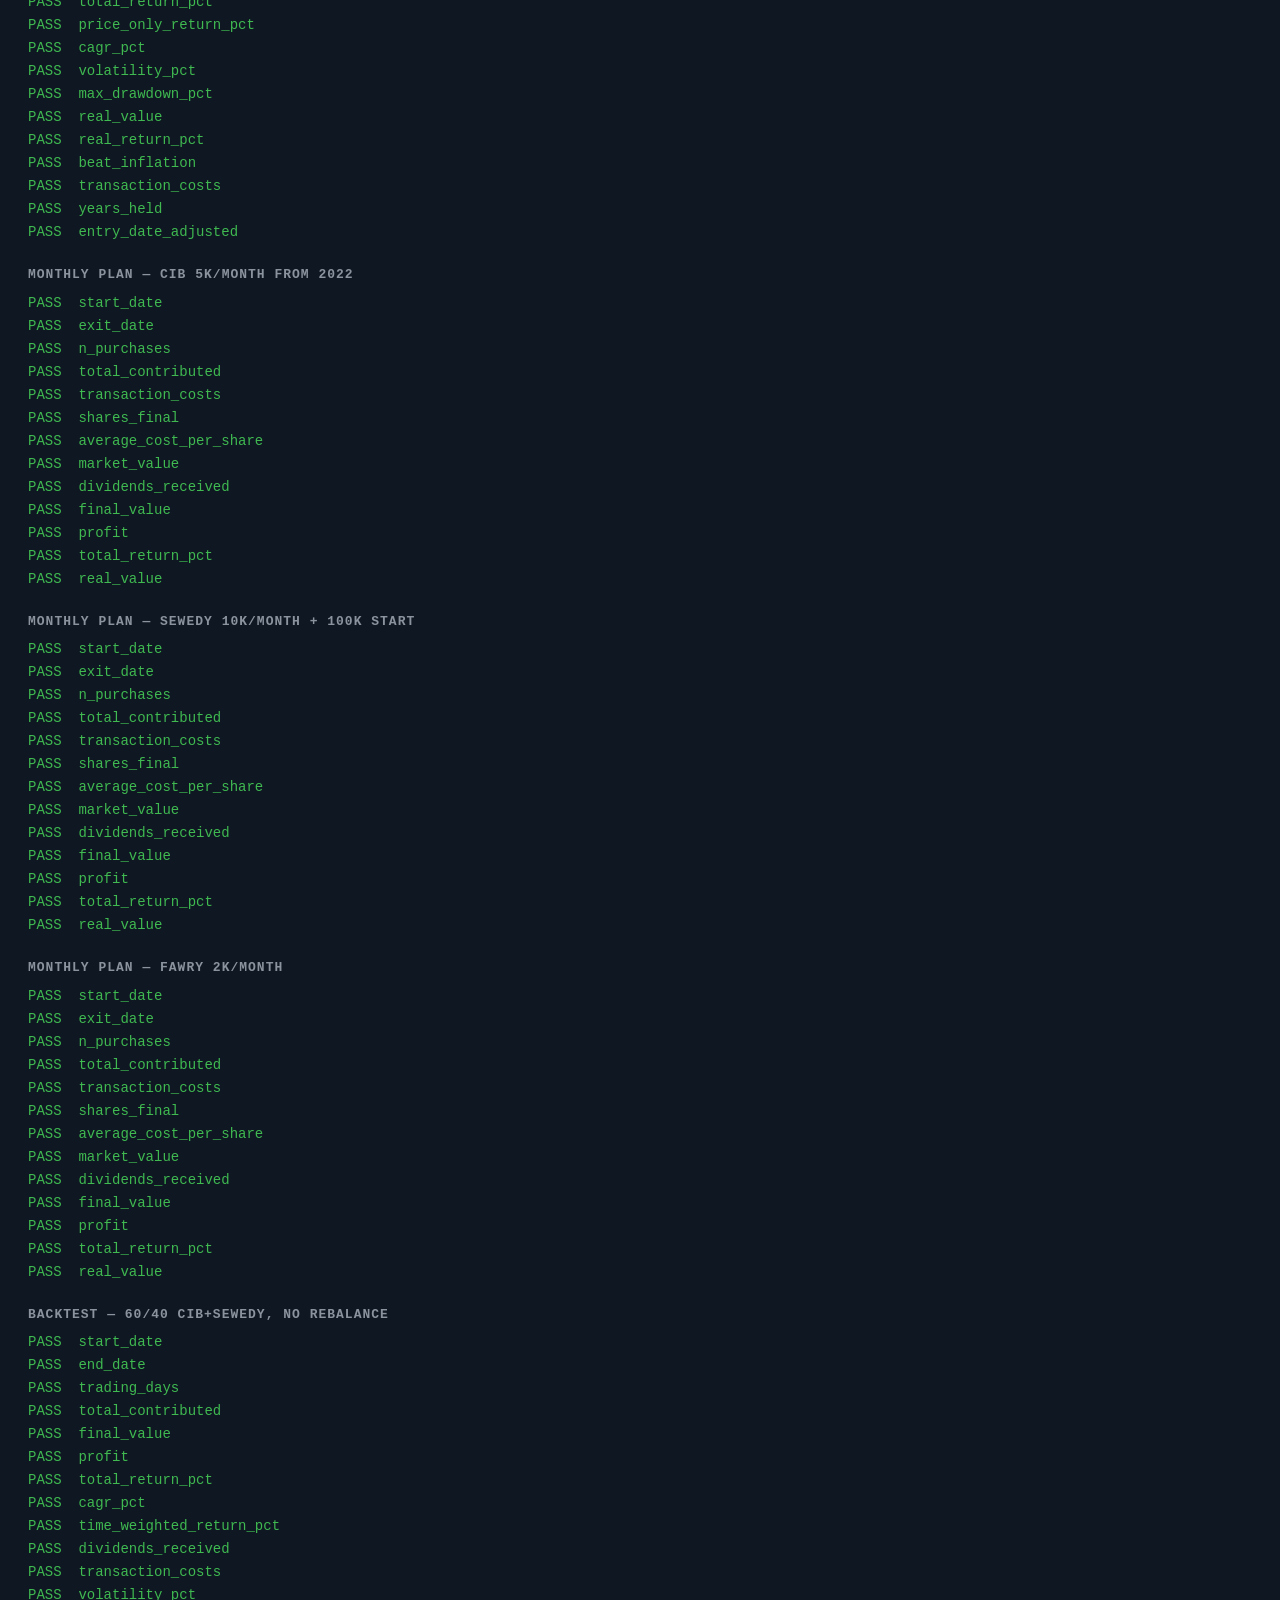
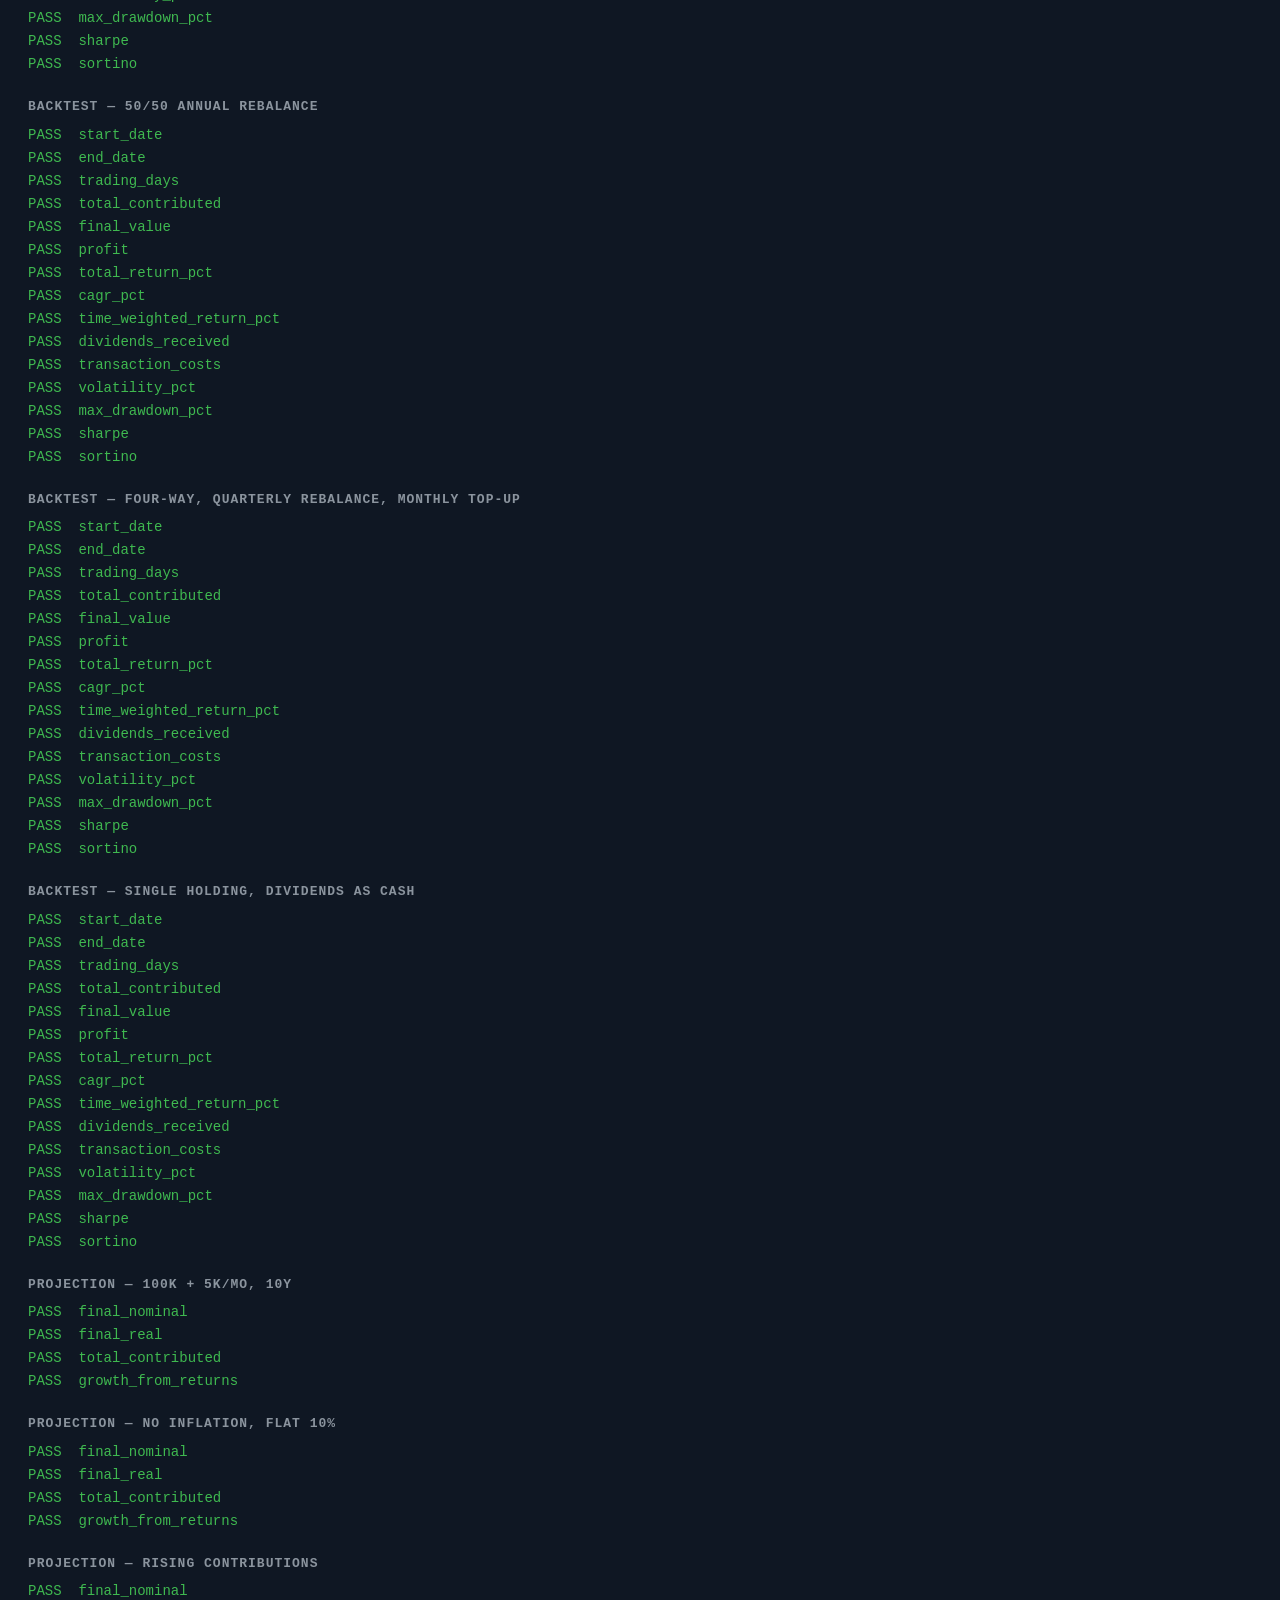
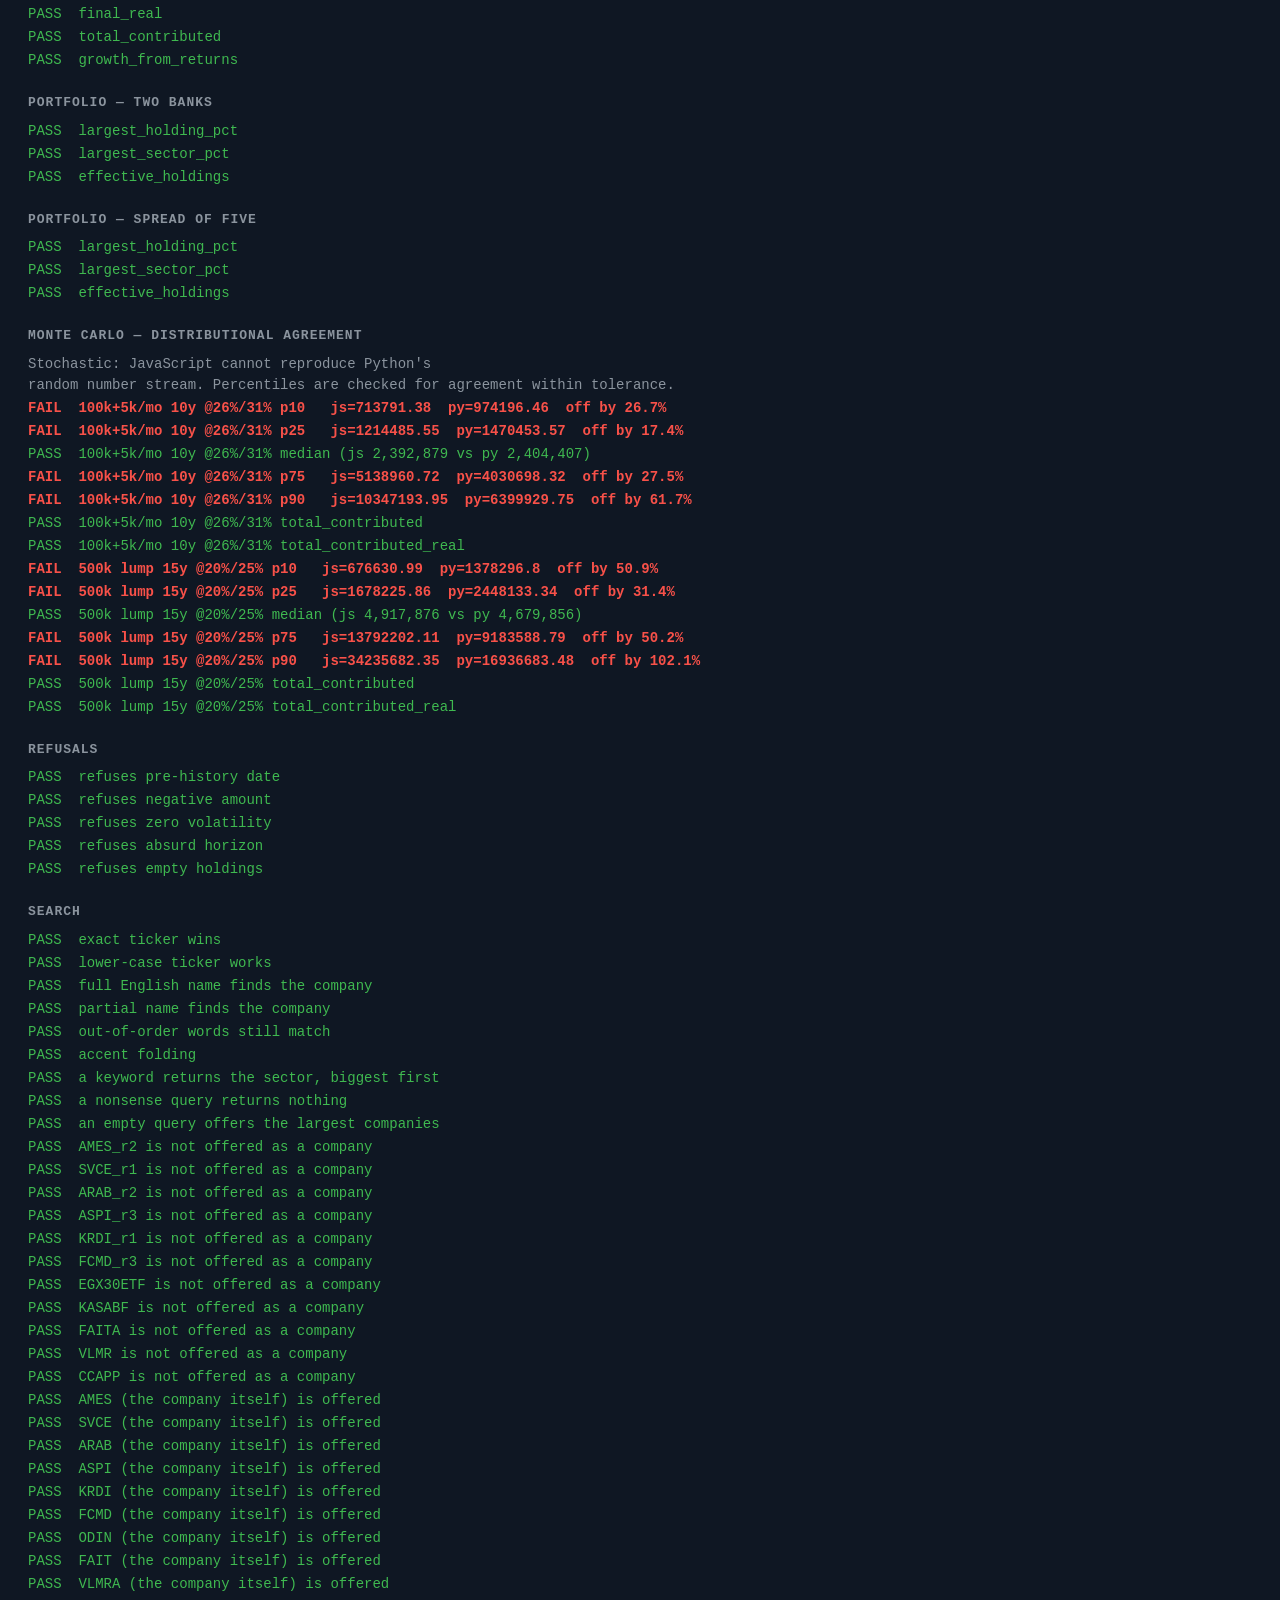
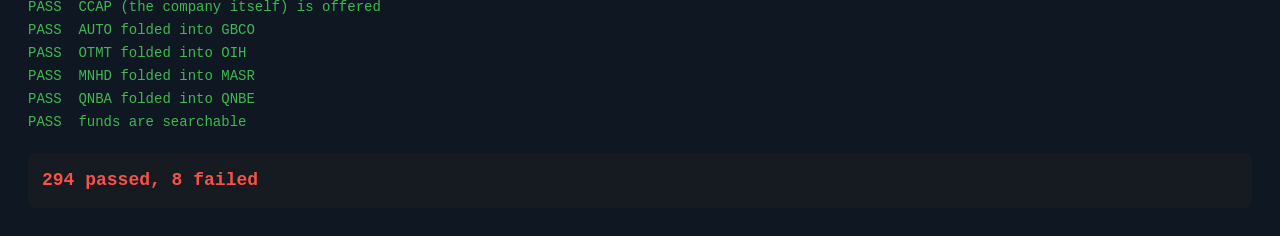
==== commit 1802b559: "Finalise Phase 3: paper portfolios, weekly digest, sector classification Paper portfolios (/paper)  " ====
--- a/backend/tests/parity_harness.html
+++ b/backend/tests/parity_harness.html
@@ -1,233 +1,233 @@
-<!doctype html>
-<html lang="en">
-<head>
-<meta charset="utf-8">
-<title>Engine parity harness</title>
-<style>
- body{font:14px/1.5 ui-monospace,Consolas,monospace;padding:20px;background:#0f1723;color:#e6edf3}
- .pass{color:#3fb950} .fail{color:#f85149;font-weight:700}
- h2{color:#8b949e;font-size:13px;text-transform:uppercase;letter-spacing:1px;margin:22px 0 8px}
- pre{margin:2px 0}
- #summary{font-size:18px;font-weight:700;padding:14px;border-radius:8px;margin-top:20px;background:#161b22}
-</style>
-</head>
-<body>
-<h1 style="font-size:16px">JavaScript ⇄ Python engine parity</h1>
-<p style="color:#8b949e">Compares the browser engine against values computed by
-the Python engine. Any mismatch beyond tolerance is a build failure.</p>
-<div id="out">Running…</div>
-<div id="summary"></div>
-
-<script src="../app/web/static/engine.js"></script>
-<script src="../app/web/static/picker.js"></script>
-<script src="parity_cases.js"></script>
-<script>
-/* CASES is injected by backend/tests/test_js_parity.py, which computes every
-   expected value with the Python engine before opening this page. */
-window.CASES = window.CASES || null;
-
-const out = document.getElementById("out");
-let pass = 0, fail = 0;
-const results = [];
-
-function log(html) { results.push(html); }
-
-function near(a, b, tol) {
-  if (a == null && b == null) return true;
-  if (a == null || b == null) return false;
-  return Math.abs(a - b) <= tol;
-}
-
-function check(name, got, want, tol = 0.01) {
-  const ok = near(got, want, tol);
-  ok ? pass++ : fail++;
-  log(`<pre class="${ok ? "pass" : "fail"}">${ok ? "PASS" : "FAIL"}  ${name}` +
-      (ok ? "" : `   js=${got}  py=${want}  diff=${got == null || want == null ? "n/a" : Math.abs(got - want)}`) +
-      `</pre>`);
-}
-
-function checkEq(name, got, want) {
-  const ok = String(got) === String(want);
-  ok ? pass++ : fail++;
-  log(`<pre class="${ok ? "pass" : "fail"}">${ok ? "PASS" : "FAIL"}  ${name}` +
-      (ok ? "" : `   js=${got}  py=${want}`) + `</pre>`);
-}
-
-function run() {
-  if (!window.CASES) { out.innerHTML = "<pre class='fail'>No cases injected.</pre>"; return; }
-  const C = window.CASES;
-
-  /* ---------------- pure statistics ---------------- */
-  log("<h2>Statistics</h2>");
-  check("cagr 100->200 over 1y", ENGINE.cagr(100, 200, 1), C.stats.cagr_double, 1e-9);
-  checkEq("cagr refuses sub-year", ENGINE.cagr(100, 150, 0.5), C.stats.cagr_subyear);
-  check("max drawdown", ENGINE.maxDrawdown(C.stats.dd_input).max_drawdown,
-        C.stats.dd_expected, 1e-9);
-  check("volatility", ENGINE.annualisedVolatility(C.stats.vol_input),
-        C.stats.vol_expected, 1e-9);
-  check("sharpe", ENGINE.sharpeRatio(C.stats.vol_input, 0.205),
-        C.stats.sharpe_expected, 1e-9);
-
-  /* ---------------- lump sum ---------------- */
-  for (const c of C.lump_sum) {
-    log(`<h2>Lump sum — ${c.label}</h2>`);
-    const r = ENGINE.lumpSum(c.company, c.amount, c.start, c.opts);
-    for (const [k, want] of Object.entries(c.expect)) {
-      const tol = (k.endsWith("_pct")) ? 0.011 : (k === "shares_bought" ? 0.0002 : 0.02);
-      if (typeof want === "boolean" || typeof want === "string") checkEq(k, r[k], want);
-      else check(k, r[k], want, tol);
-    }
-  }
-
-  /* ---------------- monthly plan ---------------- */
-  for (const c of C.monthly) {
-    log(`<h2>Monthly plan — ${c.label}</h2>`);
-    const r = ENGINE.monthlyPlan(c.company, c.monthly_amount, c.start, c.opts);
-    for (const [k, want] of Object.entries(c.expect)) {
-      if (typeof want === "string") checkEq(k, r[k], want);
-      else check(k, r[k], want, k.endsWith("_pct") ? 0.011 : 0.02);
-    }
-  }
-
-  /* ---------------- backtest ---------------- */
-  for (const c of C.backtest) {
-    log(`<h2>Backtest — ${c.label}</h2>`);
-    const r = ENGINE.backtest(c.companies, c.holdings, c.start, c.opts);
-    for (const [k, want] of Object.entries(c.expect)) {
-      if (typeof want === "string") checkEq(k, r[k], want);
-      else check(k, r[k], want, k.endsWith("_pct") ? 0.011 : 0.05);
-    }
-  }
-
-  /* ---------------- projections ---------------- */
-  for (const c of C.projection) {
-    log(`<h2>Projection — ${c.label}</h2>`);
-    const r = ENGINE.scenarioProjection(c.initial, c.monthly, c.years,
-                                        c.returns, c.inflation, c.increase);
-    for (const [k, want] of Object.entries(c.expect)) {
-      check(k, r.scenarios[c.scenario][k], want, 0.02);
-    }
-  }
-
-  /* ---------------- portfolio composition ---------------- */
-  for (const c of C.composition) {
-    log(`<h2>Portfolio — ${c.label}</h2>`);
-    const r = ENGINE.analyseComposition(c.metrics, c.holdings);
-    check("largest_holding_pct", r.largest_holding_pct, c.expect.largest_holding_pct);
-    check("largest_sector_pct", r.largest_sector_pct, c.expect.largest_sector_pct);
-    check("effective_holdings", r.effective_holdings, c.expect.effective_holdings, 0.11);
-  }
-
-  /* ---------------- monte carlo (statistical, not identical) ---------------- */
-  log("<h2>Monte Carlo — distributional agreement</h2>");
-  log(`<pre style="color:#8b949e">Stochastic: JavaScript cannot reproduce Python's
-random number stream. Percentiles are checked for agreement within tolerance.</pre>`);
-  for (const c of C.monte_carlo) {
-    const r = ENGINE.monteCarlo(c.initial, c.monthly, c.years, c.annual_return,
-                                c.annual_volatility, c.opts);
-    for (const [k, want] of Object.entries(c.expect.percentiles)) {
-      const tolPct = 0.06;      // 6% relative
-      const got = r.percentiles[k];
-      const ok = Math.abs(got - want) <= Math.abs(want) * tolPct;
-      ok ? pass++ : fail++;
-      log(`<pre class="${ok ? "pass" : "fail"}">${ok ? "PASS" : "FAIL"}  ${c.label} ${k}` +
-          (ok ? ` (js ${Math.round(got).toLocaleString()} vs py ${Math.round(want).toLocaleString()})`
-              : `   js=${got}  py=${want}  off by ${(Math.abs(got - want) / Math.abs(want) * 100).toFixed(1)}%`) +
-          `</pre>`);
-    }
-    // Deterministic parts must match exactly.
-    check(`${c.label} total_contributed`, r.total_contributed, c.expect.total_contributed, 0.02);
-    check(`${c.label} total_contributed_real`, r.total_contributed_real,
-          c.expect.total_contributed_real, 0.05);
-  }
-
-  /* ---------------- screener / compare parity ---------------- */
-  log("<h2>Refusals</h2>");
-  const refusals = [
-    ["pre-history date", () => ENGINE.lumpSum(C.lump_sum[0].company, 1000, "1990-01-01", {})],
-    ["negative amount", () => ENGINE.lumpSum(C.lump_sum[0].company, -5, "2022-01-03", {})],
-    ["zero volatility", () => ENGINE.monteCarlo(1000, 0, 5, 0.1, 0, {})],
-    ["absurd horizon", () => ENGINE.monteCarlo(1000, 0, 99, 0.1, 0.2, {})],
-    ["empty holdings", () => ENGINE.backtest({}, [], "2022-01-03", {})],
-  ];
-  for (const [name, fn] of refusals) {
-    let threw = false;
-    try { fn(); } catch (e) { threw = e instanceof ENGINE.InsufficientData; }
-    threw ? pass++ : fail++;
-    log(`<pre class="${threw ? "pass" : "fail"}">${threw ? "PASS" : "FAIL"}  refuses ${name}</pre>`);
-  }
-
-  /* ---------------- search / selection ----------------
-     The picker is the only way to choose a company anywhere on the site, so a
-     regression here makes the whole platform unusable rather than merely
-     wrong. These run against the real universe exported into the build. */
-  log("<h2>Search</h2>");
-  const U = C.universe || [];
-  if (!U.length) {
-    fail++; log(`<pre class="fail">FAIL  no universe injected</pre>`);
-  } else {
-    const top = (q, n = 1) => Picker.search(U, q, 12).slice(0, n).map(i => i.ticker);
-    const first = q => top(q)[0];
-    const hits = q => Picker.search(U, q, 60).map(i => i.ticker);
-
-    checkEq("exact ticker wins", first("COMI"), "COMI");
-    checkEq("lower-case ticker works", first("comi"), "COMI");
-    checkEq("full English name finds the company",
-            first("Commercial International Bank"), "COMI");
-    checkEq("partial name finds the company", first("Fawry"), "FWRY");
-    checkEq("out-of-order words still match", first("comm int bank"), "COMI");
-    checkEq("accent folding", first("Sewedy"), "SWDY");
-    checkEq("a keyword returns the sector, biggest first",
-            hits("bank").length > 4 && hits("bank")[0] === "COMI", "true");
-    checkEq("a nonsense query returns nothing",
-            Picker.search(U, "zzzzqqqq", 12).length, 0);
-    checkEq("an empty query offers the largest companies",
-            Picker.search(U, "", 5).length, 5);
-
-    /* The universe must not offer things that are not companies. */
-    const bad = ["AMES_r2", "SVCE_r1", "ARAB_r2", "ASPI_r3", "KRDI_r1",
-                 "FCMD_r3", "EGX30ETF", "KASABF", "FAITA", "VLMR", "CCAPP"];
-    for (const b of bad) {
-      const found = U.some(i => i.ticker.toUpperCase() === b.toUpperCase());
-      found ? fail++ : pass++;
-      log(`<pre class="${found ? "fail" : "pass"}">${found ? "FAIL" : "PASS"}` +
-          `  ${b} is not offered as a company</pre>`);
-    }
-    /* ...and must still offer the company behind each of them. */
-    for (const g of ["AMES", "SVCE", "ARAB", "ASPI", "KRDI", "FCMD",
-                     "ODIN", "FAIT", "VLMRA", "CCAP"]) {
-      const found = U.some(i => i.ticker === g);
-      found ? pass++ : fail++;
-      log(`<pre class="${found ? "pass" : "fail"}">${found ? "PASS" : "FAIL"}` +
-          `  ${g} (the company itself) is offered</pre>`);
-    }
-    /* Renamed tickers must resolve to the current company, not a dead one. */
-    for (const [oldTk, newTk] of [["AUTO", "GBCO"], ["OTMT", "OIH"],
-                                  ["MNHD", "MASR"], ["QNBA", "QNBE"]]) {
-      const dead = U.some(i => i.ticker === oldTk);
-      const alive = U.some(i => i.ticker === newTk);
-      const ok = !dead && alive;
-      ok ? pass++ : fail++;
-      log(`<pre class="${ok ? "pass" : "fail"}">${ok ? "PASS" : "FAIL"}` +
-          `  ${oldTk} folded into ${newTk}</pre>`);
-    }
-    /* Funds are searchable too, and labelled as funds. */
-    const funds = U.filter(i => i.asset_type === "fund");
-    checkEq("funds are searchable", funds.length > 30, "true");
-  }
-
-  out.innerHTML = results.join("");
-  const s = document.getElementById("summary");
-  s.className = fail ? "fail" : "pass";
-  s.textContent = `${pass} passed, ${fail} failed`;
-  window.__RESULT__ = {pass, fail};
-}
-
-try { run(); }
-catch (e) {
-  out.innerHTML = `<pre class="fail">Harness crashed: ${e.message}\n${e.stack}</pre>`;
-  window.__RESULT__ = {pass, fail: fail + 1, error: e.message};
-}
-</script>
-</body>
-</html>
+<!doctype html>
+<html lang="en">
+<head>
+<meta charset="utf-8">
+<title>Engine parity harness</title>
+<style>
+ body{font:14px/1.5 ui-monospace,Consolas,monospace;padding:20px;background:#0f1723;color:#e6edf3}
+ .pass{color:#3fb950} .fail{color:#f85149;font-weight:700}
+ h2{color:#8b949e;font-size:13px;text-transform:uppercase;letter-spacing:1px;margin:22px 0 8px}
+ pre{margin:2px 0}
+ #summary{font-size:18px;font-weight:700;padding:14px;border-radius:8px;margin-top:20px;background:#161b22}
+</style>
+</head>
+<body>
+<h1 style="font-size:16px">JavaScript ⇄ Python engine parity</h1>
+<p style="color:#8b949e">Compares the browser engine against values computed by
+the Python engine. Any mismatch beyond tolerance is a build failure.</p>
+<div id="out">Running…</div>
+<div id="summary"></div>
+
+<script src="../app/web/static/engine.js"></script>
+<script src="../app/web/static/picker.js"></script>
+<script src="parity_cases.js"></script>
+<script>
+/* CASES is injected by backend/tests/test_js_parity.py, which computes every
+   expected value with the Python engine before opening this page. */
+window.CASES = window.CASES || null;
+
+const out = document.getElementById("out");
+let pass = 0, fail = 0;
+const results = [];
+
+function log(html) { results.push(html); }
+
+function near(a, b, tol) {
+  if (a == null && b == null) return true;
+  if (a == null || b == null) return false;
+  return Math.abs(a - b) <= tol;
+}
+
+function check(name, got, want, tol = 0.01) {
+  const ok = near(got, want, tol);
+  ok ? pass++ : fail++;
+  log(`<pre class="${ok ? "pass" : "fail"}">${ok ? "PASS" : "FAIL"}  ${name}` +
+      (ok ? "" : `   js=${got}  py=${want}  diff=${got == null || want == null ? "n/a" : Math.abs(got - want)}`) +
+      `</pre>`);
+}
+
+function checkEq(name, got, want) {
+  const ok = String(got) === String(want);
+  ok ? pass++ : fail++;
+  log(`<pre class="${ok ? "pass" : "fail"}">${ok ? "PASS" : "FAIL"}  ${name}` +
+      (ok ? "" : `   js=${got}  py=${want}`) + `</pre>`);
+}
+
+function run() {
+  if (!window.CASES) { out.innerHTML = "<pre class='fail'>No cases injected.</pre>"; return; }
+  const C = window.CASES;
+
+  /* ---------------- pure statistics ---------------- */
+  log("<h2>Statistics</h2>");
+  check("cagr 100->200 over 1y", ENGINE.cagr(100, 200, 1), C.stats.cagr_double, 1e-9);
+  checkEq("cagr refuses sub-year", ENGINE.cagr(100, 150, 0.5), C.stats.cagr_subyear);
+  check("max drawdown", ENGINE.maxDrawdown(C.stats.dd_input).max_drawdown,
+        C.stats.dd_expected, 1e-9);
+  check("volatility", ENGINE.annualisedVolatility(C.stats.vol_input),
+        C.stats.vol_expected, 1e-9);
+  check("sharpe", ENGINE.sharpeRatio(C.stats.vol_input, 0.205),
+        C.stats.sharpe_expected, 1e-9);
+
+  /* ---------------- lump sum ---------------- */
+  for (const c of C.lump_sum) {
+    log(`<h2>Lump sum — ${c.label}</h2>`);
+    const r = ENGINE.lumpSum(c.company, c.amount, c.start, c.opts);
+    for (const [k, want] of Object.entries(c.expect)) {
+      const tol = (k.endsWith("_pct")) ? 0.011 : (k === "shares_bought" ? 0.0002 : 0.02);
+      if (typeof want === "boolean" || typeof want === "string") checkEq(k, r[k], want);
+      else check(k, r[k], want, tol);
+    }
+  }
+
+  /* ---------------- monthly plan ---------------- */
+  for (const c of C.monthly) {
+    log(`<h2>Monthly plan — ${c.label}</h2>`);
+    const r = ENGINE.monthlyPlan(c.company, c.monthly_amount, c.start, c.opts);
+    for (const [k, want] of Object.entries(c.expect)) {
+      if (typeof want === "string") checkEq(k, r[k], want);
+      else check(k, r[k], want, k.endsWith("_pct") ? 0.011 : 0.02);
+    }
+  }
+
+  /* ---------------- backtest ---------------- */
+  for (const c of C.backtest) {
+    log(`<h2>Backtest — ${c.label}</h2>`);
+    const r = ENGINE.backtest(c.companies, c.holdings, c.start, c.opts);
+    for (const [k, want] of Object.entries(c.expect)) {
+      if (typeof want === "string") checkEq(k, r[k], want);
+      else check(k, r[k], want, k.endsWith("_pct") ? 0.011 : 0.05);
+    }
+  }
+
+  /* ---------------- projections ---------------- */
+  for (const c of C.projection) {
+    log(`<h2>Projection — ${c.label}</h2>`);
+    const r = ENGINE.scenarioProjection(c.initial, c.monthly, c.years,
+                                        c.returns, c.inflation, c.increase);
+    for (const [k, want] of Object.entries(c.expect)) {
+      check(k, r.scenarios[c.scenario][k], want, 0.02);
+    }
+  }
+
+  /* ---------------- portfolio composition ---------------- */
+  for (const c of C.composition) {
+    log(`<h2>Portfolio — ${c.label}</h2>`);
+    const r = ENGINE.analyseComposition(c.metrics, c.holdings);
+    check("largest_holding_pct", r.largest_holding_pct, c.expect.largest_holding_pct);
+    check("largest_sector_pct", r.largest_sector_pct, c.expect.largest_sector_pct);
+    check("effective_holdings", r.effective_holdings, c.expect.effective_holdings, 0.11);
+  }
+
+  /* ---------------- monte carlo (statistical, not identical) ---------------- */
+  log("<h2>Monte Carlo — distributional agreement</h2>");
+  log(`<pre style="color:#8b949e">Stochastic: JavaScript cannot reproduce Python's
+random number stream. Percentiles are checked for agreement within tolerance.</pre>`);
+  for (const c of C.monte_carlo) {
+    const r = ENGINE.monteCarlo(c.initial, c.monthly, c.years, c.annual_return,
+                                c.annual_volatility, c.opts);
+    for (const [k, want] of Object.entries(c.expect.percentiles)) {
+      const tolPct = 0.06;      // 6% relative
+      const got = r.percentiles[k];
+      const ok = Math.abs(got - want) <= Math.abs(want) * tolPct;
+      ok ? pass++ : fail++;
+      log(`<pre class="${ok ? "pass" : "fail"}">${ok ? "PASS" : "FAIL"}  ${c.label} ${k}` +
+          (ok ? ` (js ${Math.round(got).toLocaleString()} vs py ${Math.round(want).toLocaleString()})`
+              : `   js=${got}  py=${want}  off by ${(Math.abs(got - want) / Math.abs(want) * 100).toFixed(1)}%`) +
+          `</pre>`);
+    }
+    // Deterministic parts must match exactly.
+    check(`${c.label} total_contributed`, r.total_contributed, c.expect.total_contributed, 0.02);
+    check(`${c.label} total_contributed_real`, r.total_contributed_real,
+          c.expect.total_contributed_real, 0.05);
+  }
+
+  /* ---------------- screener / compare parity ---------------- */
+  log("<h2>Refusals</h2>");
+  const refusals = [
+    ["pre-history date", () => ENGINE.lumpSum(C.lump_sum[0].company, 1000, "1990-01-01", {})],
+    ["negative amount", () => ENGINE.lumpSum(C.lump_sum[0].company, -5, "2022-01-03", {})],
+    ["zero volatility", () => ENGINE.monteCarlo(1000, 0, 5, 0.1, 0, {})],
+    ["absurd horizon", () => ENGINE.monteCarlo(1000, 0, 99, 0.1, 0.2, {})],
+    ["empty holdings", () => ENGINE.backtest({}, [], "2022-01-03", {})],
+  ];
+  for (const [name, fn] of refusals) {
+    let threw = false;
+    try { fn(); } catch (e) { threw = e instanceof ENGINE.InsufficientData; }
+    threw ? pass++ : fail++;
+    log(`<pre class="${threw ? "pass" : "fail"}">${threw ? "PASS" : "FAIL"}  refuses ${name}</pre>`);
+  }
+
+  /* ---------------- search / selection ----------------
+     The picker is the only way to choose a company anywhere on the site, so a
+     regression here makes the whole platform unusable rather than merely
+     wrong. These run against the real universe exported into the build. */
+  log("<h2>Search</h2>");
+  const U = C.universe || [];
+  if (!U.length) {
+    fail++; log(`<pre class="fail">FAIL  no universe injected</pre>`);
+  } else {
+    const top = (q, n = 1) => Picker.search(U, q, 12).slice(0, n).map(i => i.ticker);
+    const first = q => top(q)[0];
+    const hits = q => Picker.search(U, q, 60).map(i => i.ticker);
+
+    checkEq("exact ticker wins", first("COMI"), "COMI");
+    checkEq("lower-case ticker works", first("comi"), "COMI");
+    checkEq("full English name finds the company",
+            first("Commercial International Bank"), "COMI");
+    checkEq("partial name finds the company", first("Fawry"), "FWRY");
+    checkEq("out-of-order words still match", first("comm int bank"), "COMI");
+    checkEq("accent folding", first("Sewedy"), "SWDY");
+    checkEq("a keyword returns the sector, biggest first",
+            hits("bank").length > 4 && hits("bank")[0] === "COMI", "true");
+    checkEq("a nonsense query returns nothing",
+            Picker.search(U, "zzzzqqqq", 12).length, 0);
+    checkEq("an empty query offers the largest companies",
+            Picker.search(U, "", 5).length, 5);
+
+    /* The universe must not offer things that are not companies. */
+    const bad = ["AMES_r2", "SVCE_r1", "ARAB_r2", "ASPI_r3", "KRDI_r1",
+                 "FCMD_r3", "EGX30ETF", "KASABF", "FAITA", "VLMR", "CCAPP"];
+    for (const b of bad) {
+      const found = U.some(i => i.ticker.toUpperCase() === b.toUpperCase());
+      found ? fail++ : pass++;
+      log(`<pre class="${found ? "fail" : "pass"}">${found ? "FAIL" : "PASS"}` +
+          `  ${b} is not offered as a company</pre>`);
+    }
+    /* ...and must still offer the company behind each of them. */
+    for (const g of ["AMES", "SVCE", "ARAB", "ASPI", "KRDI", "FCMD",
+                     "ODIN", "FAIT", "VLMRA", "CCAP"]) {
+      const found = U.some(i => i.ticker === g);
+      found ? pass++ : fail++;
+      log(`<pre class="${found ? "pass" : "fail"}">${found ? "PASS" : "FAIL"}` +
+          `  ${g} (the company itself) is offered</pre>`);
+    }
+    /* Renamed tickers must resolve to the current company, not a dead one. */
+    for (const [oldTk, newTk] of [["AUTO", "GBCO"], ["OTMT", "OIH"],
+                                  ["MNHD", "MASR"], ["QNBA", "QNBE"]]) {
+      const dead = U.some(i => i.ticker === oldTk);
+      const alive = U.some(i => i.ticker === newTk);
+      const ok = !dead && alive;
+      ok ? pass++ : fail++;
+      log(`<pre class="${ok ? "pass" : "fail"}">${ok ? "PASS" : "FAIL"}` +
+          `  ${oldTk} folded into ${newTk}</pre>`);
+    }
+    /* Funds are searchable too, and labelled as funds. */
+    const funds = U.filter(i => i.asset_type === "fund");
+    checkEq("funds are searchable", funds.length > 30, "true");
+  }
+
+  out.innerHTML = results.join("");
+  const s = document.getElementById("summary");
+  s.className = fail ? "fail" : "pass";
+  s.textContent = `${pass} passed, ${fail} failed`;
+  window.__RESULT__ = {pass, fail};
+}
+
+try { run(); }
+catch (e) {
+  out.innerHTML = `<pre class="fail">Harness crashed: ${e.message}\n${e.stack}</pre>`;
+  window.__RESULT__ = {pass, fail: fail + 1, error: e.message};
+}
+</script>
+</body>
+</html>
